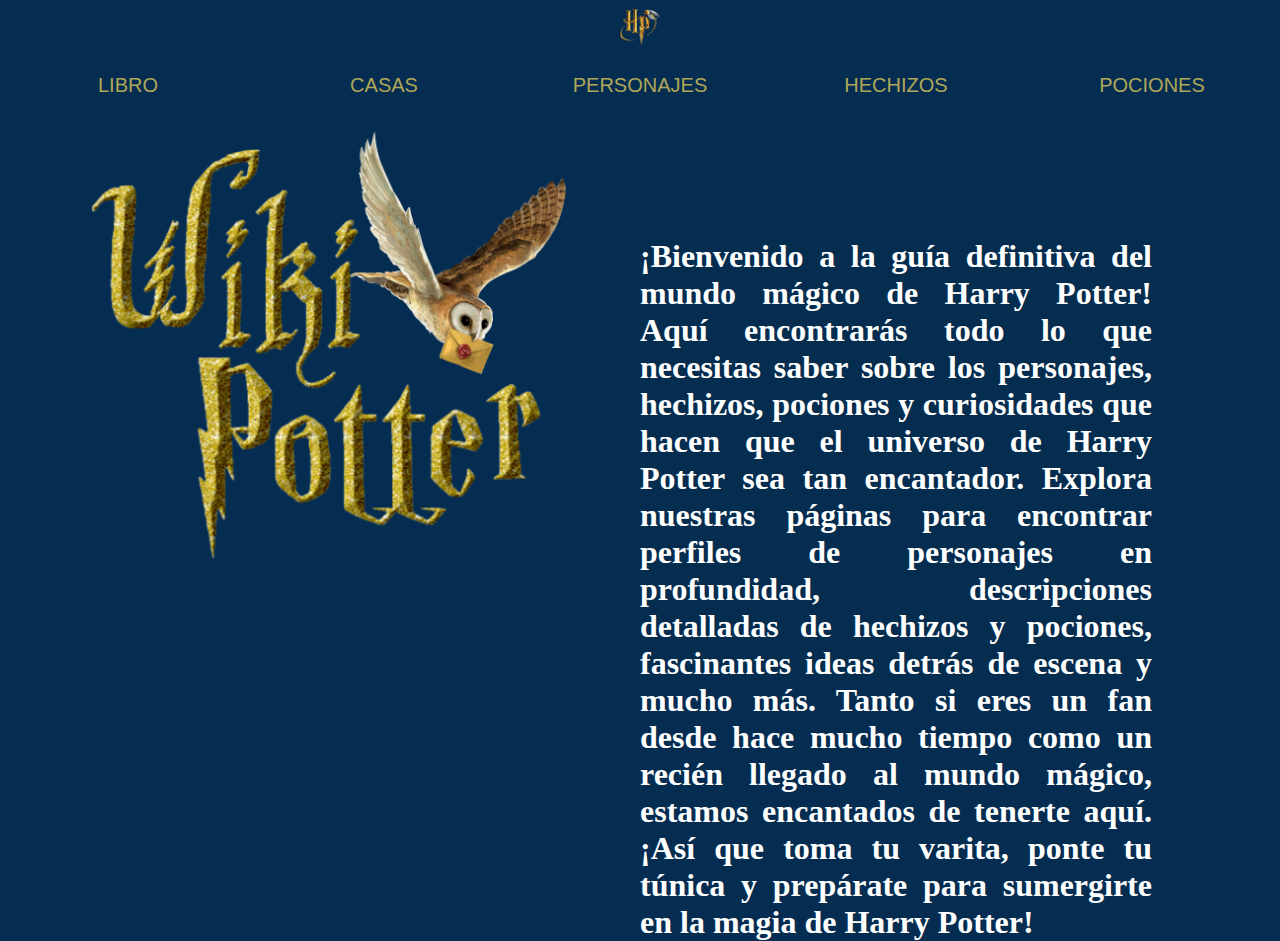
==== src/index.html @ 4e54c725 "Codigo con fondo arreglado" ====
<!DOCTYPE html>
<html>
  <head>
    <meta charset="utf-8">
    <title>WikiPotter</title>
    <link rel="stylesheet" href="style.css" />
    <link href="https://fonts.cdnfonts.com/css/harry-potter" rel="stylesheet">
  </head>  
  <body>          
    <div id="barraDeBotones" class="contenedorBoton">
      <button class="botonInicioHP" id="botonInicioHP">
        <img src="img/Boton de inicio/HP snitch.png" alt="">
      </button>
      <br>
      <div class="flexbox">
        <button class= "botonInicioLibros" id="botonInicioLibros">LIBRO</button>
        <button class= "botonInicioCasas" id="botonInicioCasas"> CASAS </button>
        <button class= "botonInicioPersonajes" id="botonInicioPersonajes"> PERSONAJES </button>
        <button class= "botonInicioHechizos" id="botonInicioHechizos"> HECHIZOS </button>
        <button class= "botonInicioPociones" id="botonInicioPociones"> POCIONES </button>
      </div>
    </div>
    <!-- <div id="root"></div> -->
    <div  id="paginaBienvenida" class = "fondoInicial">
      <img src="img/Pagina de inicio/FotoLogo.png" alt="">
      <h1 id="Bienvenida" class="Bienvenida">¡Bienvenido a la guía definitiva del mundo mágico de Harry Potter! Aquí encontrarás todo lo que necesitas saber sobre los personajes, hechizos, pociones y curiosidades que hacen que el universo de Harry Potter sea tan encantador. Explora nuestras páginas para encontrar perfiles de personajes en profundidad, descripciones detalladas de hechizos y pociones, fascinantes ideas detrás de escena y mucho más. Tanto si eres un fan desde hace mucho tiempo como un recién llegado al mundo mágico, estamos encantados de tenerte aquí. ¡Así que toma tu varita, ponte tu túnica y prepárate para sumergirte en la magia de Harry Potter!</h1>
    </div>
    
    <!-- <div  id="fondoSecundario" class = "fondoSecundario" >
    
    </div> -->
    <script src="main.js" type="module"></script>
  </body>
</html>
---- src/style.css ----
/*--------- color del fondo  ---------*/
body{
    background: #052D51;  
    background-image: url('img/Fondo/Fondo2000x6000.png');
}

/*--------- contenedor del boton  ---------*/
.contenedorBoton{
    background: #052D51; 
    height: 120px;
    text-align: center;
    border: none;
    position: fixed;
    top: 0;
    width: 100%;
    left: 0;
    /* z-index: 9999;  */
}
/* .contenedorBoton {
    position: fixed;
    bottom: 0;
    right: 0;
    margin: 20px; /* Añade un margen de 20 píxeles para separar el contenido del borde de la ventana 
  } 
*/
/*--------- boton de inicio  ---------*/
.contenedorBoton .botonInicioHP{
    width: 50px;
    height: 50px;
    font-size: 20px;
    line-height: 20px;
    background-color: #052D51;
    position: relative;
    border-radius: 100%;
    padding: 5px;
    border: none;
    cursor: pointer;
}

/*--------- Color del sensor del boton  ---------*/
.contenedorBoton .botonInicioHP:hover {
    background: rgb(255, 255, 255);
}

/*--------- Imagen del boton de inicio  ---------*/
.contenedorBoton .botonInicioHP img{
    width: 100%;
    max-width: 100px;
    margin-bottom: 20px;
    position: relative;
    top: 4px;
}

/*--------- Botones de cabecera  ---------*/
.contenedorBoton .botonInicioLibros,
.contenedorBoton .botonInicioCasas,
.contenedorBoton .botonInicioPersonajes,
.contenedorBoton .botonInicioHechizos,
.contenedorBoton .botonInicioPociones{
    font-family: 'Harry Potter', sans-serif;
    border: none;
    font-size: 20px;
    height: 50px;
    width: 50%;
    padding: 5px;
    line-height: 10px;
    color: rgb(175, 167, 88);
    background-color: #052D51;
    border-radius: 15px;
    position: relative;
    top: -20px; 
    cursor: pointer; 
    margin: 15px; 
}


/*--------- fondo de los botones  ---------*/
.contenedorBoton .botonInicioLibros:hover,
.contenedorBoton .botonInicioCasas:hover,
.contenedorBoton .botonInicioPersonajes:hover,
.contenedorBoton .botonInicioHechizos:hover,
.contenedorBoton .botonInicioPociones:hover{
    background: rgb(255, 255, 255);
}



/*--------- flexbox del cotenedor de los botones  ---------*/
.contenedorBoton .flexbox{
    display: flex;
    justify-content:center;
    /* margin-top: 20px; */
}

/*--------- Fondo de la pag de bienvenida ---------*/
.fondoInicial{
    /* margin: 105px; */

    background-repeat: no-repeat;
    background-size: cover;
    display: flex;
}

/*--------- Texto de la pag de bienvenida ---------*/
.fondoInicial h1 { 
    background-color: rgba(5, 46, 81, 0.67);
    color: white;
    margin-top: 230px;
    margin-right: 120px;
    height: 440px;
    font-size: 2em;
    text-align: justify;

}

/*--------- Ancho del texto de la pag de bienvenida ---------*/
.bienvenida{
    width: 50%;
}

/*--------- Margen y ancho del la pag bienvenida (Logo) ---------*/
.fondoInicial img{
    margin-top: 60px;
    width: 50%;
}

.fondoSecundario img{
    background-repeat: repeat-x;
}
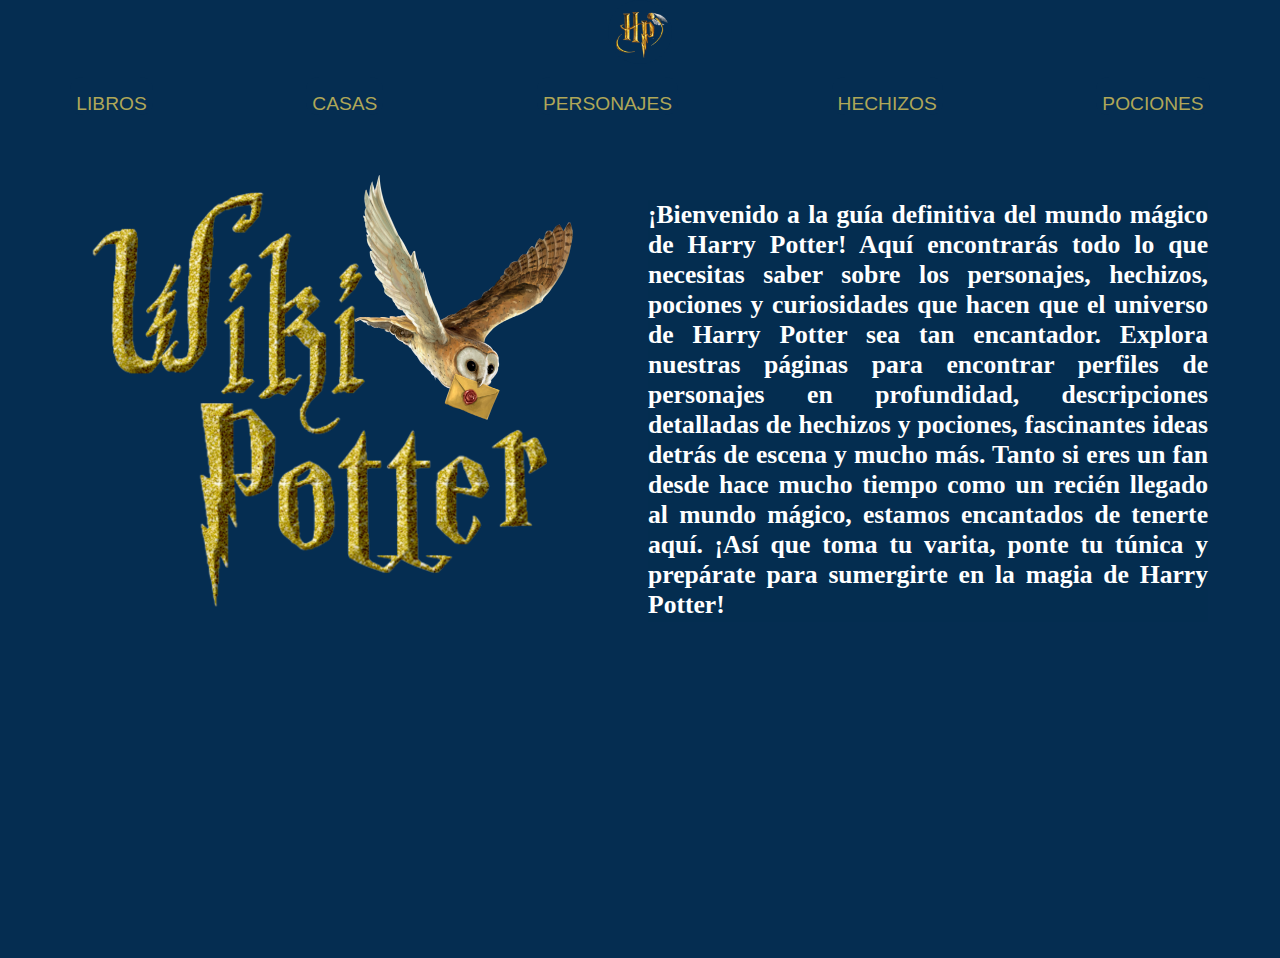
==== commit 9f1f4a67: "tooltip primer uso" ====
--- a/src/index.html
+++ b/src/index.html
@@ -1,34 +1,87 @@
 <!DOCTYPE html>
 <html>
-  <head>
-    <meta charset="utf-8">
-    <title>WikiPotter</title>
-    <link rel="stylesheet" href="style.css" />
-    <link href="https://fonts.cdnfonts.com/css/harry-potter" rel="stylesheet">
-  </head>  
-  <body>          
-    <div id="barraDeBotones" class="contenedorBoton">
-      <button class="botonInicioHP" id="botonInicioHP">
-        <img src="img/Boton de inicio/HP snitch.png" alt="">
-      </button>
-      <br>
-      <div class="flexbox">
-        <button class= "botonInicioLibros" id="botonInicioLibros">LIBRO</button>
-        <button class= "botonInicioCasas" id="botonInicioCasas"> CASAS </button>
-        <button class= "botonInicioPersonajes" id="botonInicioPersonajes"> PERSONAJES </button>
-        <button class= "botonInicioHechizos" id="botonInicioHechizos"> HECHIZOS </button>
-        <button class= "botonInicioPociones" id="botonInicioPociones"> POCIONES </button>
+
+<head>
+  <meta charset="utf-8">
+  <title>WikiPotter</title>
+  <link rel="stylesheet" href="style.css" />
+  <link href="https://fonts.cdnfonts.com/css/harry-potter" rel="stylesheet">
+</head>
+
+<body>
+  <div id="barraDeBotones" class="contenedorBoton">
+    <button class="botonInicioHP" id="botonInicioHP">
+      <img src="img/Boton de inicio/HP snitch.png" alt="">
+    </button>
+    <br>
+    <div class="flexbox">
+      <button class="botonInicioLibros" id="botonInicioLibros">LIBROS</button>
+      <button class="botonInicioCasas" id="botonInicioCasas"> CASAS </button>
+      <button class="botonInicioPersonajes" id="botonInicioPersonajes"> PERSONAJES </button>
+      <button class="botonInicioHechizos" id="botonInicioHechizos"> HECHIZOS </button>
+      <button class="botonInicioPociones" id="botonInicioPociones"> POCIONES </button>
+    </div>
+  </div>
+  <!-- <div id="root"></div> -->
+  <div id="paginaBienvenida" class="fondoInicial">
+    <img src="img/Pagina de inicio/FotoLogo.png" alt="">
+    <h1 id="Bienvenida" class="Bienvenida">¡Bienvenido a la guía definitiva del mundo mágico de Harry Potter! Aquí
+      encontrarás todo lo que necesitas saber sobre los personajes, hechizos, pociones y curiosidades que hacen que el
+      universo de Harry Potter sea tan encantador. Explora nuestras páginas para encontrar perfiles de personajes en
+      profundidad, descripciones detalladas de hechizos y pociones, fascinantes ideas detrás de escena y mucho más.
+      Tanto si eres un fan desde hace mucho tiempo como un recién llegado al mundo mágico, estamos encantados de tenerte
+      aquí. ¡Así que toma tu varita, ponte tu túnica y prepárate para sumergirte en la magia de Harry Potter!</h1>
+  </div>
+  <!--Div de la pag de libro-->
+  <div id="paginaLibros" class="paginaLibros">
+    <div class="portada">
+      <!-- Primer libro imagen -->
+      <div id="primerLibroPortada" class="primerLibroPortada">
+      </div>
+      <!-- Segundo libro imagen -->
+      <div id="segundoLibroPortada" class="segundoLibroPortada">
+      </div>
+      <!-- Tercero libro imagen -->
+      <div id="tercerLibroPortada" class="tercerLibroPortada">
+      </div>
+      <!-- Cuarto libro imagen -->
+      <div id="cuartoLibroPortada" class="cuartoLibroPortada">
+      </div>
+      <!-- Quinto libro imagen -->
+      <div id="quintoLibroPortada" class="quintoLibroPortada">
+      </div>
+      <!-- Sexto libro imagen -->
+      <div id="sextoLibroPortada" class="sextoLibroPortada">
+      </div>
+      <!-- Septimo libro imagen -->
+      <div id="septimoLibroPortada" class="septimoLibroPortada">
       </div>
     </div>
-    <!-- <div id="root"></div> -->
-    <div  id="paginaBienvenida" class = "fondoInicial">
-      <img src="img/Pagina de inicio/FotoLogo.png" alt="">
-      <h1 id="Bienvenida" class="Bienvenida">¡Bienvenido a la guía definitiva del mundo mágico de Harry Potter! Aquí encontrarás todo lo que necesitas saber sobre los personajes, hechizos, pociones y curiosidades que hacen que el universo de Harry Potter sea tan encantador. Explora nuestras páginas para encontrar perfiles de personajes en profundidad, descripciones detalladas de hechizos y pociones, fascinantes ideas detrás de escena y mucho más. Tanto si eres un fan desde hace mucho tiempo como un recién llegado al mundo mágico, estamos encantados de tenerte aquí. ¡Así que toma tu varita, ponte tu túnica y prepárate para sumergirte en la magia de Harry Potter!</h1>
+    <div class="librosinformacion">
+      <!-- Primer libro información -->
+      <div id="primerLibroTooltip" class="primerLibroInformacion">
+      </div>
+      <!-- Segundo libro información -->
+      <div id="segundoLibroTooltip" class="segundoLibroInformacion">
+      </div>
+      <!-- Tercero libro información -->
+      <div id="tercerLibroTooltip" class="tercerLibroInformacion">
+      </div>
+      <!-- Cuarto libro información -->
+      <div id="cuartoLibroTooltip" class="cuartoLibroInformacion">
+      </div>
+      <!-- Quinto libro información -->
+      <div id="quintoLibroTooltip" class="quintoLibroInformacion">
+      </div>
+      <!-- Sexto libro información -->
+      <div id="sextoLibroTooltip" class="sextoLibroInformacion">
+      </div>
+      <!-- Septimo libro información -->
+      <div id="septimoLibroTooltip" class="septimoLibroInformacion">
+      </div>
     </div>
-    
-    <!-- <div  id="fondoSecundario" class = "fondoSecundario" >
-    
-    </div> -->
-    <script src="main.js" type="module"></script>
-  </body>
-</html>
+  </div>
+  <script src="main.js" type="module"></script>
+</body>
+
+</html>--- a/src/style.css
+++ b/src/style.css
@@ -1,38 +1,40 @@
 /*--------- color del fondo  ---------*/
-body{
-    background: #052D51;  
+body {
+    background: #052D51;
     background-image: url('img/Fondo/Fondo2000x6000.png');
+    background-size: cover;
 }
 
 /*--------- contenedor del boton  ---------*/
-.contenedorBoton{
-    background: #052D51; 
-    height: 120px;
+.contenedorBoton {
+    background: #052D51;
+    height: 10vw;
     text-align: center;
     border: none;
     position: fixed;
     top: 0;
-    width: 100%;
+    width: 100vw;
     left: 0;
-    /* z-index: 9999;  */
+    z-index: 10;
 }
+
 /* .contenedorBoton {
     position: fixed;
     bottom: 0;
     right: 0;
-    margin: 20px; /* Añade un margen de 20 píxeles para separar el contenido del borde de la ventana 
-  } 
+    margin: 20px; /* Añade un margen de 20 píxeles para separar el contenido del borde de la ventana
+  }
 */
 /*--------- boton de inicio  ---------*/
-.contenedorBoton .botonInicioHP{
-    width: 50px;
-    height: 50px;
-    font-size: 20px;
-    line-height: 20px;
+.contenedorBoton .botonInicioHP {
+    width: 5vw;
+    height: 5vw;
+    font-size: 2.5vw;
+    line-height: 2.5vw;
     background-color: #052D51;
     position: relative;
-    border-radius: 100%;
-    padding: 5px;
+    border-radius: 12.5vw;
+    padding: 0.65vw;
     border: none;
     cursor: pointer;
 }
@@ -43,12 +45,12 @@
 }
 
 /*--------- Imagen del boton de inicio  ---------*/
-.contenedorBoton .botonInicioHP img{
-    width: 100%;
-    max-width: 100px;
-    margin-bottom: 20px;
+.contenedorBoton .botonInicioHP img {
+    width: 4vw;
+    max-width: 4vw;
+    margin-bottom: 1.5vw;
     position: relative;
-    top: 4px;
+    top: 0.3vw;
 }
 
 /*--------- Botones de cabecera  ---------*/
@@ -56,21 +58,22 @@
 .contenedorBoton .botonInicioCasas,
 .contenedorBoton .botonInicioPersonajes,
 .contenedorBoton .botonInicioHechizos,
-.contenedorBoton .botonInicioPociones{
+.contenedorBoton .botonInicioPociones {
     font-family: 'Harry Potter', sans-serif;
     border: none;
-    font-size: 20px;
-    height: 50px;
-    width: 50%;
-    padding: 5px;
-    line-height: 10px;
+    font-size: 1.5vw;
+    height: 3vw;
+    width: 13vw;
+    /* padding: 0vw; */
+    line-height: 4vw;
     color: rgb(175, 167, 88);
     background-color: #052D51;
-    border-radius: 15px;
-    position: relative;
-    top: -20px; 
-    cursor: pointer; 
-    margin: 15px; 
+    border-radius: 1vw;
+    /* position: relative; */
+    top: -2vw;
+    cursor: pointer;
+    /*primero: superior, segundo: derecha, tercero: inferior, cuarto: izquierdo*/
+    margin: 0vw 6vw 0vw 6vw;
 }
 
 
@@ -79,21 +82,21 @@
 .contenedorBoton .botonInicioCasas:hover,
 .contenedorBoton .botonInicioPersonajes:hover,
 .contenedorBoton .botonInicioHechizos:hover,
-.contenedorBoton .botonInicioPociones:hover{
+.contenedorBoton .botonInicioPociones:hover {
     background: rgb(255, 255, 255);
 }
 
 
 
 /*--------- flexbox del cotenedor de los botones  ---------*/
-.contenedorBoton .flexbox{
+.contenedorBoton .flexbox {
     display: flex;
-    justify-content:center;
+    justify-content: center;
     /* margin-top: 20px; */
 }
 
 /*--------- Fondo de la pag de bienvenida ---------*/
-.fondoInicial{
+.fondoInicial {
     /* margin: 105px; */
 
     background-repeat: no-repeat;
@@ -102,28 +105,77 @@
 }
 
 /*--------- Texto de la pag de bienvenida ---------*/
-.fondoInicial h1 { 
+.fondoInicial h1 {
     background-color: rgba(5, 46, 81, 0.67);
     color: white;
-    margin-top: 230px;
-    margin-right: 120px;
-    height: 440px;
-    font-size: 2em;
+    margin-top: 15vw;
+    margin-right: 5vw;
+    height: 33vw;
+    font-size: 2vw;
     text-align: justify;
 
 }
 
-/*--------- Ancho del texto de la pag de bienvenida ---------*/
-.bienvenida{
-    width: 50%;
+/* --------- Ancho del texto de la pag de bienvenida ---------
+.bienvenida {
+    width: 500vw;
+} */
+/*--------- Margen y ancho del la pag bienvenida (Logo) ---------*/
+.fondoInicial img {
+    margin-top: 8vw;
+    width: 50vw;
 }
 
-/*--------- Margen y ancho del la pag bienvenida (Logo) ---------*/
-.fondoInicial img{
-    margin-top: 60px;
-    width: 50%;
-}
+/* .fondoSecundario img {
+    background-repeat: repeat-x;
+} */
 
-.fondoSecundario img{
-    background-repeat: repeat-x;
-}+
+.paginaLibros {
+    position: relative;
+    width: 200px;
+    height: 200px;
+  }
+  
+  .primerLibroPortada,
+  .primerLibroInformacion {
+    position: absolute;
+    top: 0;
+    left: 0;
+    width: 100%;
+    height: 100%;
+    transition: transform 1s ease-in-out;
+  }
+  
+  .primerLibroPortada,
+  .tooltip  {
+    background-image: url('img/Libros/piedraFilosofal.jpg');
+    background-size: cover;
+    transform-origin: center center;
+  }
+  
+  .primerLibroInformacion {
+    background-image: url('img/Libros/calizDeFuego.jpg');
+    background-size: cover;
+    transform-origin: center center;
+    transform: rotateY(-180deg);
+    backface-visibility: hidden;
+  }
+
+  .tooltip {
+    background-color: black;
+    color: white;
+    font-size: 12px;
+    padding: 5px;
+    border-radius: 5px;
+    display: none;
+    z-index: 1;
+  }
+  .paginaLibros:hover .primerLibroPortada {
+    transform: rotateY(180deg);
+  }
+  
+  .paginaLibros:hover .tooltip .primerLibroInformacion {
+    display: block;
+    transform: rotateY(0deg);
+  }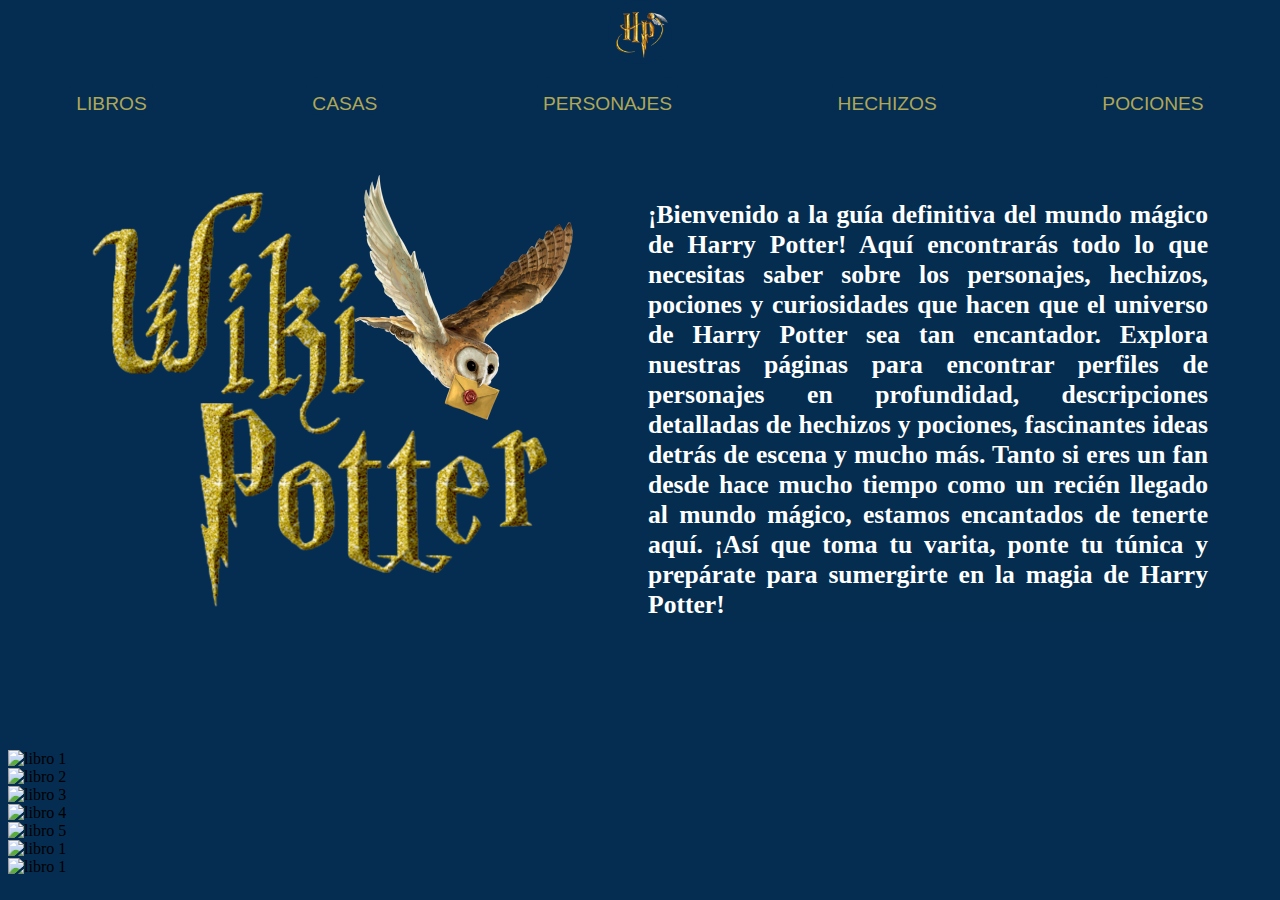
==== commit 1297a165: "JS interaccion libros, info bien pero desaparecen los libros" ====
--- a/src/index.html
+++ b/src/index.html
@@ -33,54 +33,38 @@
       aquí. ¡Así que toma tu varita, ponte tu túnica y prepárate para sumergirte en la magia de Harry Potter!</h1>
   </div>
   <!--Div de la pag de libro-->
-  <div id="paginaLibros" class="paginaLibros">
-    <div class="portada">
-      <!-- Primer libro imagen -->
-      <div id="primerLibroPortada" class="primerLibroPortada">
-      </div>
-      <!-- Segundo libro imagen -->
-      <div id="segundoLibroPortada" class="segundoLibroPortada">
-      </div>
-      <!-- Tercero libro imagen -->
-      <div id="tercerLibroPortada" class="tercerLibroPortada">
-      </div>
-      <!-- Cuarto libro imagen -->
-      <div id="cuartoLibroPortada" class="cuartoLibroPortada">
-      </div>
-      <!-- Quinto libro imagen -->
-      <div id="quintoLibroPortada" class="quintoLibroPortada">
-      </div>
-      <!-- Sexto libro imagen -->
-      <div id="sextoLibroPortada" class="sextoLibroPortada">
-      </div>
-      <!-- Septimo libro imagen -->
-      <div id="septimoLibroPortada" class="septimoLibroPortada">
-      </div>
+  <div id="libros" class="libros">
+    <!-- Primer libro imagen -->
+    <div id="primerLibroPortada" class="LibroPortada" value=0>
+      <img src="img/Libros/piedraFilosofal.jpg" alt="libro 1">
     </div>
-    <div class="librosinformacion">
-      <!-- Primer libro información -->
-      <div id="primerLibroTooltip" class="primerLibroInformacion">
-      </div>
-      <!-- Segundo libro información -->
-      <div id="segundoLibroTooltip" class="segundoLibroInformacion">
-      </div>
-      <!-- Tercero libro información -->
-      <div id="tercerLibroTooltip" class="tercerLibroInformacion">
-      </div>
-      <!-- Cuarto libro información -->
-      <div id="cuartoLibroTooltip" class="cuartoLibroInformacion">
-      </div>
-      <!-- Quinto libro información -->
-      <div id="quintoLibroTooltip" class="quintoLibroInformacion">
-      </div>
-      <!-- Sexto libro información -->
-      <div id="sextoLibroTooltip" class="sextoLibroInformacion">
-      </div>
-      <!-- Septimo libro información -->
-      <div id="septimoLibroTooltip" class="septimoLibroInformacion">
-      </div>
+    <!-- Segundo libro imagen -->
+    <div id="segundoLibroPortada" class="LibroPortada" value=1>
+      <img src="img/Libros/camara-secret.jpg" alt="libro 2">
+    </div>
+    <!-- Tercero libro imagen -->
+    <div id="tercerLibroPortada" class="LibroPortada" value=2>
+      <img src="img/Libros/el-prisionero-de-Azkaban.jpg" alt="libro 3">
+    </div>
+    <!-- Cuarto libro imagen -->
+    <div id="cuartoLibroPortada" class="LibroPortada" value=3>
+      <img src="img/Libros/calizDeFuego.jpg" alt="libro 4">
+    </div>
+    <!-- Quinto libro imagen -->
+    <div id="quintoLibroPortada" class="LibroPortada" value=4>
+      <img src="img/Libros/laOrdendelFénix.jpg" alt="libro 5">
+    </div>
+    <!-- Sexto libro imagen -->
+    <div id="sextoLibroPortada" class="LibroPortada" value=5>
+      <img src="img/Libros/elmisteriodelpríncipe.jpg" alt="libro 1">
+    </div>
+    <!-- Septimo libro imagen -->
+    <div id="septimoLibroPortada" class="LibroPortada" value=5>
+      <img src="img/Libros/las-Reliquias-de-la-Muerte.jpg" alt="libro 1">
     </div>
   </div>
+  </div>
+
   <script src="main.js" type="module"></script>
 </body>
 
--- a/src/style.css
+++ b/src/style.css
@@ -133,8 +133,8 @@
 
 .paginaLibros {
     position: relative;
-    width: 200px;
-    height: 200px;
+    width: 50vw;
+    height: 50vw;
   }
   
   .primerLibroPortada,
@@ -142,9 +142,9 @@
     position: absolute;
     top: 0;
     left: 0;
-    width: 100%;
-    height: 100%;
-    transition: transform 1s ease-in-out;
+    width: 25vw;
+    height: 25vw;
+    transition: transform 3s ease-in-out;
   }
   
   .primerLibroPortada,
@@ -154,13 +154,25 @@
     transform-origin: center center;
   }
   
-  .primerLibroInformacion {
+  /* .primerLibroInformacion {
     background-image: url('img/Libros/calizDeFuego.jpg');
     background-size: cover;
     transform-origin: center center;
     transform: rotateY(-180deg);
     backface-visibility: hidden;
+  } */
+
+  .tooltip {
+    background-color: black;
+    color: white;
+    font-size: 6vw;
+    padding: 2vw;
+    border-radius: 2vw;
+    display: none;
+    z-index: 6;
   }
+<<<<<<< HEAD
+=======
 
   .tooltip {
     background-color: black;
@@ -171,8 +183,9 @@
     display: none;
     z-index: 1;
   }
+>>>>>>> 9f1f4a670e240979684233e14e8cb52be07eea3d
   .paginaLibros:hover .primerLibroPortada {
-    transform: rotateY(180deg);
+    transform: rotateY(90deg);
   }
   
   .paginaLibros:hover .tooltip .primerLibroInformacion {
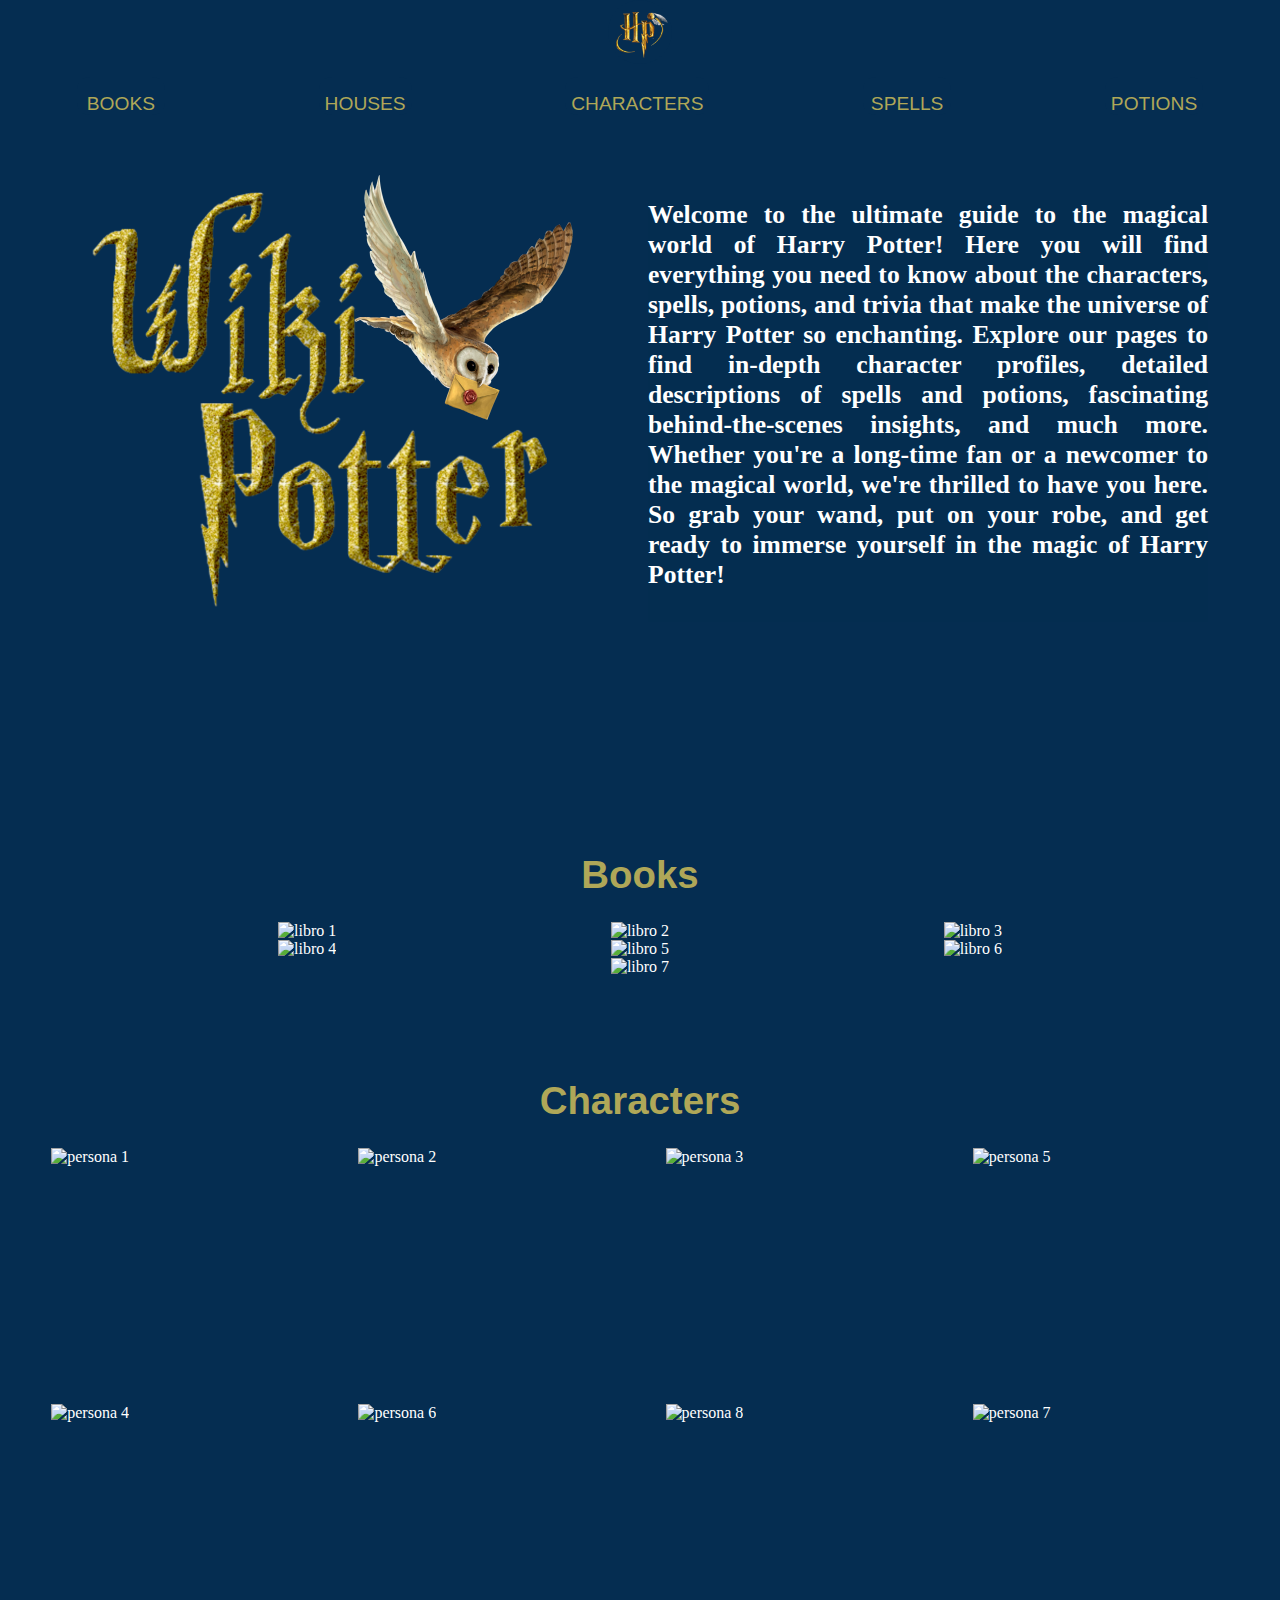
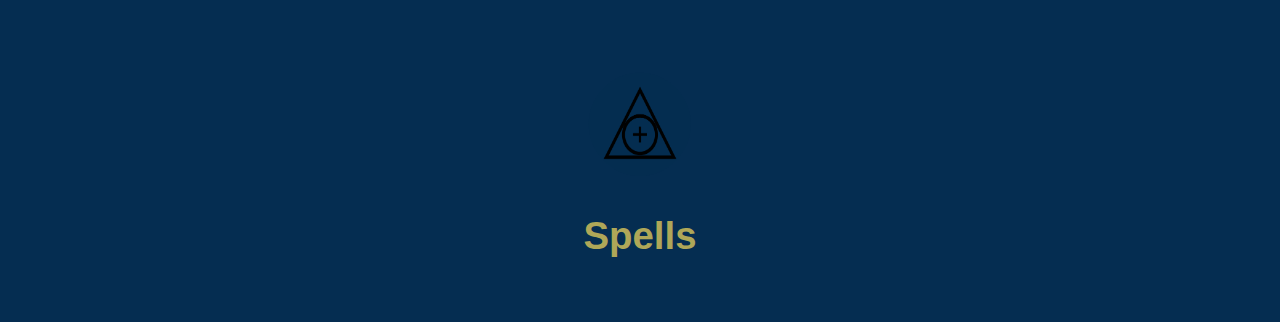
==== commit 9e7a9c5c: "Libros, Personajes, listos, info tarjeta sin arreglar posicion" ====
--- a/src/index.html
+++ b/src/index.html
@@ -15,55 +15,93 @@
     </button>
     <br>
     <div class="flexbox">
-      <button class="botonInicioLibros" id="botonInicioLibros">LIBROS</button>
-      <button class="botonInicioCasas" id="botonInicioCasas"> CASAS </button>
-      <button class="botonInicioPersonajes" id="botonInicioPersonajes"> PERSONAJES </button>
-      <button class="botonInicioHechizos" id="botonInicioHechizos"> HECHIZOS </button>
-      <button class="botonInicioPociones" id="botonInicioPociones"> POCIONES </button>
+      <button class="botonInicioLibros" id="botonInicioLibros"> BOOKS </button>
+      <button class="botonInicioCasas" id="botonInicioCasas"> HOUSES </button>
+      <button class="botonInicioPersonajes" id="botonInicioPersonajes"> CHARACTERS </button>
+      <button class="botonInicioHechizos" id="botonInicioHechizos"> SPELLS </button>
+      <button class="botonInicioPociones" id="botonInicioPociones"> POTIONS </button>
     </div>
   </div>
   <!-- <div id="root"></div> -->
   <div id="paginaBienvenida" class="fondoInicial">
     <img src="img/Pagina de inicio/FotoLogo.png" alt="">
-    <h1 id="Bienvenida" class="Bienvenida">¡Bienvenido a la guía definitiva del mundo mágico de Harry Potter! Aquí
-      encontrarás todo lo que necesitas saber sobre los personajes, hechizos, pociones y curiosidades que hacen que el
-      universo de Harry Potter sea tan encantador. Explora nuestras páginas para encontrar perfiles de personajes en
-      profundidad, descripciones detalladas de hechizos y pociones, fascinantes ideas detrás de escena y mucho más.
-      Tanto si eres un fan desde hace mucho tiempo como un recién llegado al mundo mágico, estamos encantados de tenerte
-      aquí. ¡Así que toma tu varita, ponte tu túnica y prepárate para sumergirte en la magia de Harry Potter!</h1>
+    <h1 id="Bienvenida" class="Bienvenida">Welcome to the ultimate guide to the magical world of Harry Potter! Here you will find everything you need to know about the characters, spells, potions, and trivia that make the universe of Harry Potter so enchanting. Explore our pages to find in-depth character profiles, detailed descriptions of spells and potions, fascinating behind-the-scenes insights, and much more. Whether you're a long-time fan or a newcomer to the magical world, we're thrilled to have you here. So grab your wand, put on your robe, and get ready to immerse yourself in the magic of Harry Potter!</h1>
   </div>
+  <h1 id = "tituloBooks" class = "tituloBooks">Books</h1>
   <!--Div de la pag de libro-->
   <div id="libros" class="libros">
     <!-- Primer libro imagen -->
-    <div id="primerLibroPortada" class="LibroPortada" value=0>
-      <img src="img/Libros/piedraFilosofal.jpg" alt="libro 1">
+    <div id="primerLibroPortada" class="libroPortada"  value=0>
+      <img src="img/Libros/piedraFilosofal.jpg" alt="libro 1" >
     </div>
     <!-- Segundo libro imagen -->
-    <div id="segundoLibroPortada" class="LibroPortada" value=1>
+    <div id="segundoLibroPortada" class="libroPortada" value=1>
       <img src="img/Libros/camara-secret.jpg" alt="libro 2">
     </div>
     <!-- Tercero libro imagen -->
-    <div id="tercerLibroPortada" class="LibroPortada" value=2>
+    <div id="tercerLibroPortada" class="libroPortada" value=2>
       <img src="img/Libros/el-prisionero-de-Azkaban.jpg" alt="libro 3">
     </div>
     <!-- Cuarto libro imagen -->
-    <div id="cuartoLibroPortada" class="LibroPortada" value=3>
+    <div id="cuartoLibroPortada" class="libroPortada" value=3>
       <img src="img/Libros/calizDeFuego.jpg" alt="libro 4">
     </div>
     <!-- Quinto libro imagen -->
-    <div id="quintoLibroPortada" class="LibroPortada" value=4>
+    <div id="quintoLibroPortada" class="libroPortada" value=4>
       <img src="img/Libros/laOrdendelFénix.jpg" alt="libro 5">
     </div>
     <!-- Sexto libro imagen -->
-    <div id="sextoLibroPortada" class="LibroPortada" value=5>
-      <img src="img/Libros/elmisteriodelpríncipe.jpg" alt="libro 1">
+    <div id="sextoLibroPortada" class="libroPortada" value=5>
+      <img src="img/Libros/elmisteriodelpríncipe.jpg" alt="libro 6">
     </div>
     <!-- Septimo libro imagen -->
-    <div id="septimoLibroPortada" class="LibroPortada" value=5>
-      <img src="img/Libros/las-Reliquias-de-la-Muerte.jpg" alt="libro 1">
+    <div id="septimoLibroPortada" class="libroPortada" value=6>
+      <img src="img/Libros/las-Reliquias-de-la-Muerte.jpg" alt="libro 7">
     </div>
   </div>
+  <h1 id = "tituloCharacters" class = "tituloCharacters">Characters</h1>
+  <!--Div de la pag de personajes-->
+  <div id="personajes" class="personajes">
+    <!-- imgen de harry potter -->
+    <div id="Harry Potter" class="personaje" value=1>
+      <img src="img/Personajes/harrypotter.png" alt="persona 1">
+    </div>
+    <!-- imgen de hermione granger -->
+    <div id="Hermione Granger" class="personaje" value=2>
+      <img src="img/Personajes/Hermione.png" alt="persona 2">
+    </div>
+    <!-- imgen de ron Weasley -->
+    <div id="Ronald Weasley" class="personaje" value=3>
+      <img src="img/Personajes/Ron.png" alt="persona 3">
+    </div>
+    <!-- imgen de draco malfoy -->
+    <div id="Draco Malfoy" class="personaje" value=5>
+      <img src="img/Personajes/DracoMalfoy.png" alt="persona 5">
+    </div>
+    <!-- imgen de albus -->
+    <div id="Albus Dumbledore" class="personaje" value=4>
+      <img src="img/Personajes/AlbusDum.png" alt="persona 4">
+    </div>
+
+    <!-- imgen de snape -->
+    <div id="Severus Snape" class="personaje" value=6>
+      <img src="img/Personajes/Snape.png" alt="persona 6">
+    </div>
+    <!-- imgen de hagrid -->
+    <div id="Rubeus Hagrid" class="personaje" value=8>
+      <img src="img/Personajes/Hagrid.png" alt="persona 8">
+    </div>
+    <!-- imgen de voldemor -->
+    <div id="Tom Riddle (Voldemort)" class="personaje" value=7>
+      <img src="img/Personajes/Voldy.png" alt="persona 7">
+    </div>
   </div>
+<button id ="botonMasPersonajes" class="botonMasPersonajes">
+  <img src="img/Personajes/Botonmas.png" alt="Imagen del botón">
+  <span class="etiquetaMensaje">Click here to see more characters</span>
+</button>
+
+  <h1 id = "tituloSpells" class = "tituloSpells">Spells</h1>
 
   <script src="main.js" type="module"></script>
 </body>
--- a/src/style.css
+++ b/src/style.css
@@ -1,21 +1,21 @@
 /*--------- color del fondo  ---------*/
 body {
-    background: #052D51;
-    background-image: url('img/Fondo/Fondo2000x6000.png');
-    background-size: cover;
+  background: #052D51;
+  background-image: url('img/Fondo/Fondo2000x6000.png');
+  background-size: cover;
 }
 
 /*--------- contenedor del boton  ---------*/
 .contenedorBoton {
-    background: #052D51;
-    height: 10vw;
-    text-align: center;
-    border: none;
-    position: fixed;
-    top: 0;
-    width: 100vw;
-    left: 0;
-    z-index: 10;
+  background: #052D51;
+  height: 10vw;
+  text-align: center;
+  border: none;
+  position: fixed;
+  top: 0;
+  width: 100vw;
+  left: 0;
+  z-index: 10;
 }
 
 /* .contenedorBoton {
@@ -27,30 +27,72 @@
 */
 /*--------- boton de inicio  ---------*/
 .contenedorBoton .botonInicioHP {
-    width: 5vw;
-    height: 5vw;
-    font-size: 2.5vw;
-    line-height: 2.5vw;
-    background-color: #052D51;
-    position: relative;
-    border-radius: 12.5vw;
-    padding: 0.65vw;
-    border: none;
-    cursor: pointer;
+  width: 5vw;
+  height: 5vw;
+  font-size: 2.5vw;
+  line-height: 2.5vw;
+  background-color: #052D51;
+  position: relative;
+  border-radius: 12.5vw;
+  padding: 0.65vw;
+  border: none;
+  cursor: pointer;
+}
+
+.botonMasPersonajes {
+  width: 8vw;
+  height: 8vw;
+  background-color: #052e5169;
+  position: absolute;
+  /* top: 50%;*/
+  left: 50%;
+  transform: translate(-50%, -50%);
+  border: none;
+  cursor: pointer;
+  margin: 5vw 0vw;
+  border-radius: 12.5vw;
+  display: inline-block;
+}
+
+.botonMasPersonajes img {
+  width: 6vw;
+  height: 6vw;
+  justify-content: center;
+}
+
+.etiquetaMensaje {
+  position: absolute;
+  bottom: 100%;
+  left: 50%;
+  transform: translateX(-50%);
+  background-color: #052e51ce;
+  color: #ffffff9d;
+  padding: 0.5rem;
+  opacity: 0;
+  visibility: hidden;
+  transition: opacity 0.3s ease, visibility 1s ease;
+  font-size: 0.8vw;
+  width: 8vw;
+  height: 1vw;
+}
+
+.botonMasPersonajes:hover .etiquetaMensaje {
+  opacity: 1;
+  visibility: visible;
 }
 
 /*--------- Color del sensor del boton  ---------*/
 .contenedorBoton .botonInicioHP:hover {
-    background: rgb(255, 255, 255);
+  background: rgb(255, 255, 255);
 }
 
 /*--------- Imagen del boton de inicio  ---------*/
 .contenedorBoton .botonInicioHP img {
-    width: 4vw;
-    max-width: 4vw;
-    margin-bottom: 1.5vw;
-    position: relative;
-    top: 0.3vw;
+  width: 4vw;
+  max-width: 4vw;
+  margin-bottom: 1.5vw;
+  position: relative;
+  top: 0.3vw;
 }
 
 /*--------- Botones de cabecera  ---------*/
@@ -59,21 +101,21 @@
 .contenedorBoton .botonInicioPersonajes,
 .contenedorBoton .botonInicioHechizos,
 .contenedorBoton .botonInicioPociones {
-    font-family: 'Harry Potter', sans-serif;
-    border: none;
-    font-size: 1.5vw;
-    height: 3vw;
-    width: 13vw;
-    /* padding: 0vw; */
-    line-height: 4vw;
-    color: rgb(175, 167, 88);
-    background-color: #052D51;
-    border-radius: 1vw;
-    /* position: relative; */
-    top: -2vw;
-    cursor: pointer;
-    /*primero: superior, segundo: derecha, tercero: inferior, cuarto: izquierdo*/
-    margin: 0vw 6vw 0vw 6vw;
+  font-family: 'Harry Potter', sans-serif;
+  border: none;
+  font-size: 1.5vw;
+  height: 3vw;
+  width: 13vw;
+  /* padding: 0vw; */
+  line-height: 4vw;
+  color: rgb(175, 167, 88);
+  background-color: #052D51;
+  border-radius: 1vw;
+  /* position: relative; */
+  top: -2vw;
+  cursor: pointer;
+  /*primero: superior, segundo: derecha, tercero: inferior, cuarto: izquierdo*/
+  margin: 0vw 6vw 0vw 6vw;
 }
 
 
@@ -83,36 +125,36 @@
 .contenedorBoton .botonInicioPersonajes:hover,
 .contenedorBoton .botonInicioHechizos:hover,
 .contenedorBoton .botonInicioPociones:hover {
-    background: rgb(255, 255, 255);
+  background: rgb(255, 255, 255);
 }
 
 
 
 /*--------- flexbox del cotenedor de los botones  ---------*/
 .contenedorBoton .flexbox {
-    display: flex;
-    justify-content: center;
-    /* margin-top: 20px; */
+  display: flex;
+  justify-content: center;
+  /* margin-top: 20px; */
 }
 
 /*--------- Fondo de la pag de bienvenida ---------*/
 .fondoInicial {
-    /* margin: 105px; */
-
-    background-repeat: no-repeat;
-    background-size: cover;
-    display: flex;
+  /* margin: 105px; */
+
+  background-repeat: no-repeat;
+  background-size: cover;
+  display: flex;
 }
 
 /*--------- Texto de la pag de bienvenida ---------*/
 .fondoInicial h1 {
-    background-color: rgba(5, 46, 81, 0.67);
-    color: white;
-    margin-top: 15vw;
-    margin-right: 5vw;
-    height: 33vw;
-    font-size: 2vw;
-    text-align: justify;
+  background-color: rgba(5, 46, 81, 0.67);
+  color: white;
+  margin-top: 15vw;
+  margin-right: 5vw;
+  height: 33vw;
+  font-size: 2vw;
+  text-align: justify;
 
 }
 
@@ -122,73 +164,191 @@
 } */
 /*--------- Margen y ancho del la pag bienvenida (Logo) ---------*/
 .fondoInicial img {
-    margin-top: 8vw;
-    width: 50vw;
-}
-
-/* .fondoSecundario img {
-    background-repeat: repeat-x;
-} */
-
-
-.paginaLibros {
-    position: relative;
-    width: 50vw;
-    height: 50vw;
+  margin-top: 8vw;
+  width: 50vw;
+}
+
+.tituloBooks,
+.tituloCharacters {
+  font-family: 'Harry Potter', sans-serif;
+  color: rgb(175, 167, 88);
+  text-align: center;
+  font-size: 3vw;
+  border: none;
+  margin: 8vw 0vw 2vw 0vw;
+  /* line-height: 4vw; */
+}
+
+.tituloSpells {
+  margin: 12vw 0vw 5vw 0vw;
+  font-family: 'Harry Potter', sans-serif;
+  color: rgb(175, 167, 88);
+  text-align: center;
+  font-size: 3vw;
+  border: none;
+}
+
+/*--------- Pagina de los libros ---------*/
+.libros {
+  color: white;
+  display: flex;
+  flex-wrap: wrap !important;
+  /* Añadida propiedad flex-wrap: wrap para envolver en varias filas */
+  justify-content: center;
+  align-items: center;
+}
+
+/* Para los libros individuales */
+.libroPortada,
+.librosInfo {
+  flex: 0 0 22vw;
+  margin: 0 2vw;
+  text-align: center;
+}
+
+.info-libro {
+  position: absolute;
+  left: 0;
+  top: 100%;
+  transform: translateY(-100%);
+  font-family: Arial, sans-serif;
+  font-size: 0.8vw;
+  line-height: 1.2;
+  z-index: 1;
+  width: 13vw;
+  height: 20vw;
+  margin: 0 2vw;
+}
+
+.info-personaje {
+  position: absolute;
+  left: 0vw;
+  top: -0.8vw;
+  width: 100%;
+  height: 100%;
+  font-family: Arial, sans-serif;
+  font-size: 1vw;
+  line-height: 1.5vw;
+  text-align: center;
+  background-image: url(img/Personajes/TarjetaAtras.png);
+  background-repeat: no-repeat;
+  background-size: cover;
+  z-index: 1;
+}
+ .info-personaje p {
+  /* position: absolute; */
+  left: -100vw;
+  top: -100vw;
+  width: -500%;
+  height: -500%;
+ }
+
+
+#libros div {
+  position: relative;
+}
+
+#libros img {
+  width: 13vw;
+  height: 20vw;
+  margin: 0 2vw;
+  flex: 0 0 13vw;
+  /* Añadida propiedad flex: 0 0 13vw para ajustar el ancho */
+}
+
+#libros div:hover img {
+  transform: rotateY(90deg);
+  transition: transform 0s ease-in-out;
+}
+
+#libros div:hover::before {
+  content: "";
+  position: absolute;
+  top: 0;
+  left: 0;
+  width: 13vw;
+  height: 20vw;
+  margin: 0 2vw;
+  background-color: rgba(5, 46, 81, 0.67);
+}
+
+/*--------- Pagina de los personajes ---------*/
+.personajes {
+  color: white;
+  display: flex;
+  flex-wrap: wrap;
+  justify-content: center;
+  align-items: center;
+}
+
+/* Para los libros individuales */
+/* .personaje, .librosInfo {
+  flex: -1 0 22vw;
+  margin: 0vw;
+  text-align: center;
+} 
+.info-libro {
+  position: absolute;
+  left: 0;
+  top: 100%;
+  transform: translateY(-100%);
+  /* background:  rgba(5, 46, 81, 0.67); */
+/* padding: 1vw; 
+  font-family: Arial, sans-serif;
+  font-size: 0.8vw;
+  line-height: 1.2;
+  z-index: 1;
+  width: 13vw;
+  height: 20vw;
+  margin: 0 4vw; 
+   /* Para asegurarse de que el texto esté por encima de la imagen 
+}
+*/
+#personajes div {
+  position: relative;
+  width: 20vw;
+  height: 20vw;
+  margin: 0 2vw;
+}
+
+#personajes img {
+  width: 100%;
+  height: 100%;
+  object-fit: cover;
+  z-index: 0;
+  /* width: 20vw;
+  height: 20vw;
+  margin: 0 2vw; */
+}
+
+#personajes div:hover img {
+  transform: rotateY(90deg);
+  transition: transform 0s ease-in-out;
+}
+
+#personajes div:hover::before {
+  content: "";
+  position: absolute;
+  top: 0;
+  left: 0;
+  width: 20vw;
+  height: 20vw;
+  margin: 0 2vw;
+}
+
+@media (max-width: 470px) {
+  .libros {
+    display: block;
   }
-  
-  .primerLibroPortada,
-  .primerLibroInformacion {
-    position: absolute;
-    top: 0;
-    left: 0;
-    width: 25vw;
-    height: 25vw;
-    transition: transform 3s ease-in-out;
+
+  .libros div {
+    width: 80%;
+    height: 300px;
   }
-  
-  .primerLibroPortada,
-  .tooltip  {
-    background-image: url('img/Libros/piedraFilosofal.jpg');
-    background-size: cover;
-    transform-origin: center center;
+
+  #libros img {
+    width: 100%;
+    height: 80%;
+
   }
-  
-  /* .primerLibroInformacion {
-    background-image: url('img/Libros/calizDeFuego.jpg');
-    background-size: cover;
-    transform-origin: center center;
-    transform: rotateY(-180deg);
-    backface-visibility: hidden;
-  } */
-
-  .tooltip {
-    background-color: black;
-    color: white;
-    font-size: 6vw;
-    padding: 2vw;
-    border-radius: 2vw;
-    display: none;
-    z-index: 6;
-  }
-<<<<<<< HEAD
-=======
-
-  .tooltip {
-    background-color: black;
-    color: white;
-    font-size: 12px;
-    padding: 5px;
-    border-radius: 5px;
-    display: none;
-    z-index: 1;
-  }
->>>>>>> 9f1f4a670e240979684233e14e8cb52be07eea3d
-  .paginaLibros:hover .primerLibroPortada {
-    transform: rotateY(90deg);
-  }
-  
-  .paginaLibros:hover .tooltip .primerLibroInformacion {
-    display: block;
-    transform: rotateY(0deg);
-  }+}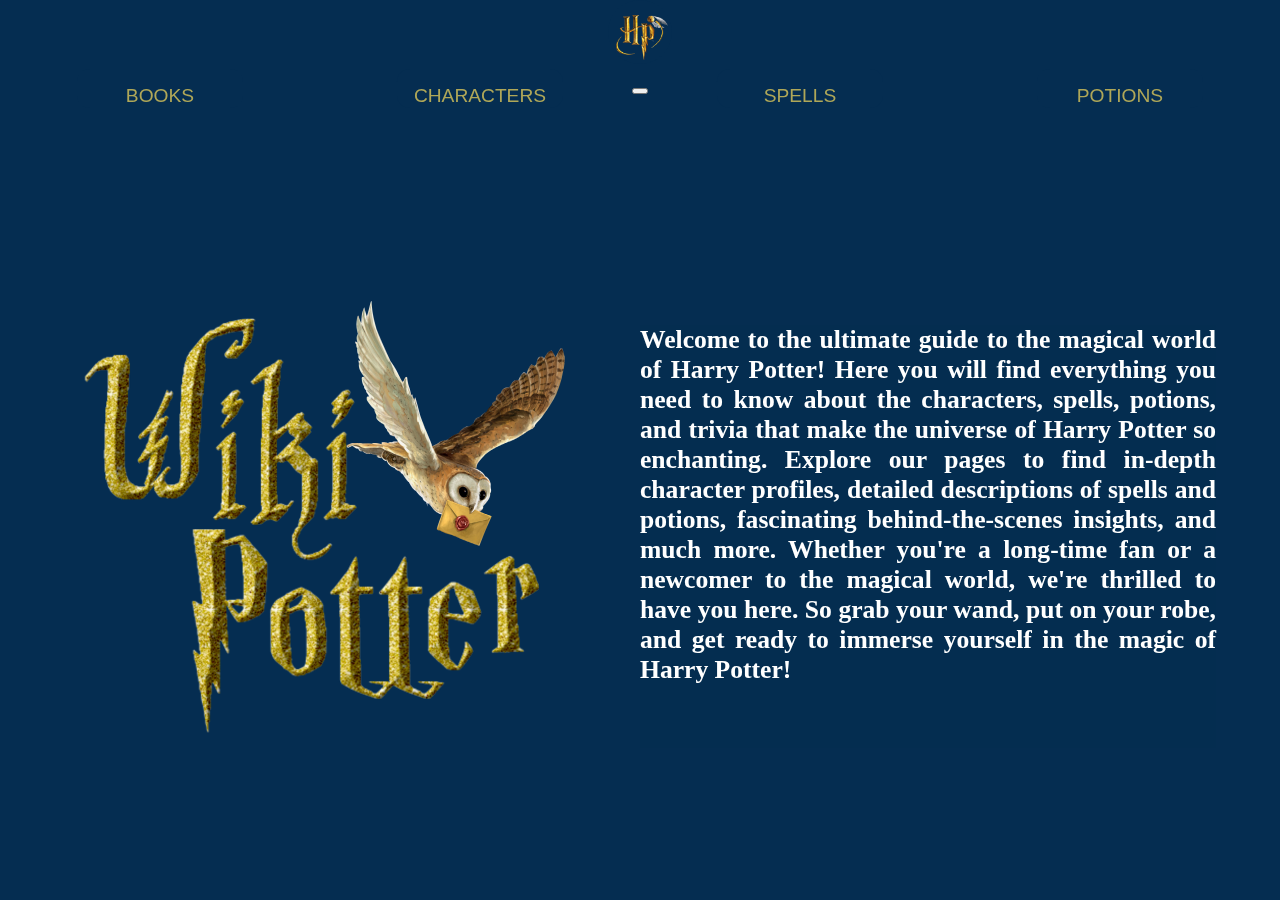
==== commit b6d57e94: "libros responsivos y data personaje" ====
--- a/src/index.html
+++ b/src/index.html
@@ -6,6 +6,8 @@
   <title>WikiPotter</title>
   <link rel="stylesheet" href="style.css" />
   <link href="https://fonts.cdnfonts.com/css/harry-potter" rel="stylesheet">
+  <meta name="viewport" content="width=device-width, initial-scale=1">
+  <meta name="viewport" content="width=device-width, initial-scale=1.0">
 </head>
 
 <body>
@@ -14,9 +16,14 @@
       <img src="img/Boton de inicio/HP snitch.png" alt="">
     </button>
     <br>
+    <button class="botonHamburguesa" id="botonHamburguesa">
+      <span></span>
+      <span></span>
+      <span></span>
+    </button>
+    <div id="navbar" class="navbar-close">
     <div class="flexbox">
       <button class="botonInicioLibros" id="botonInicioLibros"> BOOKS </button>
-      <button class="botonInicioCasas" id="botonInicioCasas"> HOUSES </button>
       <button class="botonInicioPersonajes" id="botonInicioPersonajes"> CHARACTERS </button>
       <button class="botonInicioHechizos" id="botonInicioHechizos"> SPELLS </button>
       <button class="botonInicioPociones" id="botonInicioPociones"> POTIONS </button>
@@ -27,6 +34,7 @@
     <img src="img/Pagina de inicio/FotoLogo.png" alt="">
     <h1 id="Bienvenida" class="Bienvenida">Welcome to the ultimate guide to the magical world of Harry Potter! Here you will find everything you need to know about the characters, spells, potions, and trivia that make the universe of Harry Potter so enchanting. Explore our pages to find in-depth character profiles, detailed descriptions of spells and potions, fascinating behind-the-scenes insights, and much more. Whether you're a long-time fan or a newcomer to the magical world, we're thrilled to have you here. So grab your wand, put on your robe, and get ready to immerse yourself in the magic of Harry Potter!</h1>
   </div>
+
   <h1 id = "tituloBooks" class = "tituloBooks">Books</h1>
   <!--Div de la pag de libro-->
   <div id="libros" class="libros">
@@ -59,6 +67,7 @@
       <img src="img/Libros/las-Reliquias-de-la-Muerte.jpg" alt="libro 7">
     </div>
   </div>
+  
   <h1 id = "tituloCharacters" class = "tituloCharacters">Characters</h1>
   <!--Div de la pag de personajes-->
   <div id="personajes" class="personajes">
--- a/src/style.css
+++ b/src/style.css
@@ -3,8 +3,57 @@
   background: #052D51;
   background-image: url('img/Fondo/Fondo2000x6000.png');
   background-size: cover;
-}
-
+  display: flex;
+  flex-wrap: wrap;
+}
+.navbar-close {
+  display: flex;
+}
+
+/* Estilos para el menú desplegable en pantallas pequeñas */
+@media (max-width: 768px) {
+
+  .navbar-close {
+    display: flex;
+    display: none;
+  }
+
+  /* Selector para los botones del otro header dentro del media query */
+  .contenedorBoton .botonInicioLibros,
+  .contenedorBoton .botonInicioCasas,
+  .contenedorBoton .botonInicioPersonajes,
+  .contenedorBoton .botonInicioHechizos,
+  .contenedorBoton .botonInicioPociones {
+    display: block;
+    /* Hace que los botones desaparezcan en pantallas pequeñas */
+  }
+
+  /* Estilos para el menú hamburguesa */
+  .botonHamburguesa {
+    display: block;
+    margin: 0 10px;
+    border: 1px;
+    background-color: #052D51;
+    cursor: pointer;
+  }
+
+  /* Estilos para los tres iconos del menú hamburguesa */
+  .botonHamburguesa span {
+    display: block;
+    width: 25px;
+    height: 2px;
+    margin: 5px 0;
+    background-color: #ffffff;
+    transition: all 0.3s ease-in-out;
+  }
+
+  .flexbox {
+    display: flex;
+    justify-content: center;
+    margin-top: 0VW;
+  }
+
+}
 /*--------- contenedor del boton  ---------*/
 .contenedorBoton {
   background: #052D51;
@@ -18,13 +67,6 @@
   z-index: 10;
 }
 
-/* .contenedorBoton {
-    position: fixed;
-    bottom: 0;
-    right: 0;
-    margin: 20px; /* Añade un margen de 20 píxeles para separar el contenido del borde de la ventana
-  }
-*/
 /*--------- boton de inicio  ---------*/
 .contenedorBoton .botonInicioHP {
   width: 5vw;
@@ -92,7 +134,7 @@
   max-width: 4vw;
   margin-bottom: 1.5vw;
   position: relative;
-  top: 0.3vw;
+  top: 0.5vw;
 }
 
 /*--------- Botones de cabecera  ---------*/
@@ -107,11 +149,11 @@
   height: 3vw;
   width: 13vw;
   /* padding: 0vw; */
-  line-height: 4vw;
+  line-height: 4vw; /*interlineado*/
   color: rgb(175, 167, 88);
   background-color: #052D51;
   border-radius: 1vw;
-  /* position: relative; */
+  position: relative;
   top: -2vw;
   cursor: pointer;
   /*primero: superior, segundo: derecha, tercero: inferior, cuarto: izquierdo*/
@@ -134,7 +176,7 @@
 .contenedorBoton .flexbox {
   display: flex;
   justify-content: center;
-  /* margin-top: 20px; */
+  margin-top: 0vw;
 }
 
 /*--------- Fondo de la pag de bienvenida ---------*/
@@ -155,17 +197,20 @@
   height: 33vw;
   font-size: 2vw;
   text-align: justify;
-
-}
-
-/* --------- Ancho del texto de la pag de bienvenida ---------
+}
+
+/* --------- Ancho del texto de la pag de bienvenida ---------*/
 .bienvenida {
-    width: 500vw;
-} */
+  width: 500vw;
+  display: flex;
+  flex-wrap: wrap;
+} 
+
 /*--------- Margen y ancho del la pag bienvenida (Logo) ---------*/
 .fondoInicial img {
   margin-top: 8vw;
   width: 50vw;
+  flex-wrap: wrap;
 }
 
 .tituloBooks,
@@ -192,32 +237,58 @@
 .libros {
   color: white;
   display: flex;
-  flex-wrap: wrap !important;
+  flex-wrap: wrap;
   /* Añadida propiedad flex-wrap: wrap para envolver en varias filas */
   justify-content: center;
   align-items: center;
 }
 
 /* Para los libros individuales */
-.libroPortada,
-.librosInfo {
-  flex: 0 0 22vw;
-  margin: 0 2vw;
-  text-align: center;
-}
-
+.libroPortada {
+  position: relative;
+  width: 200px;
+  height: 300px;
+  margin: 20px;
+  cursor: pointer;
+  transform-style: preserve-3d;
+  transition: transform 1s;
+}
+.libroPortada img {
+  width: 100%;
+  height: 100%;
+  position: absolute;
+  backface-visibility: hidden;
+}
+.libroPortada.girar img {
+  transform: rotateY(-180deg);
+  transform-origin: left;
+}
+
+.libroPortada:hover img {
+  transform: rotateY(180deg);
+}
 .info-libro {
   position: absolute;
+  top: 0;
   left: 0;
-  top: 100%;
-  transform: translateY(-100%);
-  font-family: Arial, sans-serif;
-  font-size: 0.8vw;
-  line-height: 1.2;
-  z-index: 1;
-  width: 13vw;
-  height: 20vw;
-  margin: 0 2vw;
+  width: 100%;
+  height: 100%;
+  padding: 10px;
+  box-sizing: border-box;
+  background-color: rgba(5, 46, 81, 0.67);
+  color: #fff;
+  transform: rotateY(180deg);
+  transform-origin: left;
+  transition: transform 1s ease;
+  font-size: 12px;
+}
+.libroPortada:hover .info-libro {
+  transform: rotateY(0deg);
+}
+
+.libroPortada.mostrar-info .info-libro {
+  transform: rotateY(0deg);
+  transform-origin: center;
 }
 
 .info-personaje {
@@ -244,7 +315,7 @@
  }
 
 
-#libros div {
+/* #libros div {
   position: relative;
 }
 
@@ -254,7 +325,7 @@
   margin: 0 2vw;
   flex: 0 0 13vw;
   /* Añadida propiedad flex: 0 0 13vw para ajustar el ancho */
-}
+/* }
 
 #libros div:hover img {
   transform: rotateY(90deg);
@@ -270,7 +341,7 @@
   height: 20vw;
   margin: 0 2vw;
   background-color: rgba(5, 46, 81, 0.67);
-}
+} */
 
 /*--------- Pagina de los personajes ---------*/
 .personajes {
@@ -334,9 +405,9 @@
   width: 20vw;
   height: 20vw;
   margin: 0 2vw;
-}
-
-@media (max-width: 470px) {
+} */
+
+/* @media (max-width: 470px) {
   .libros {
     display: block;
   }
@@ -350,5 +421,9 @@
     width: 100%;
     height: 80%;
 
-  }
+  }  */
+
+.navbar-open {
+  display: flex;
+  flex-direction: column;
 }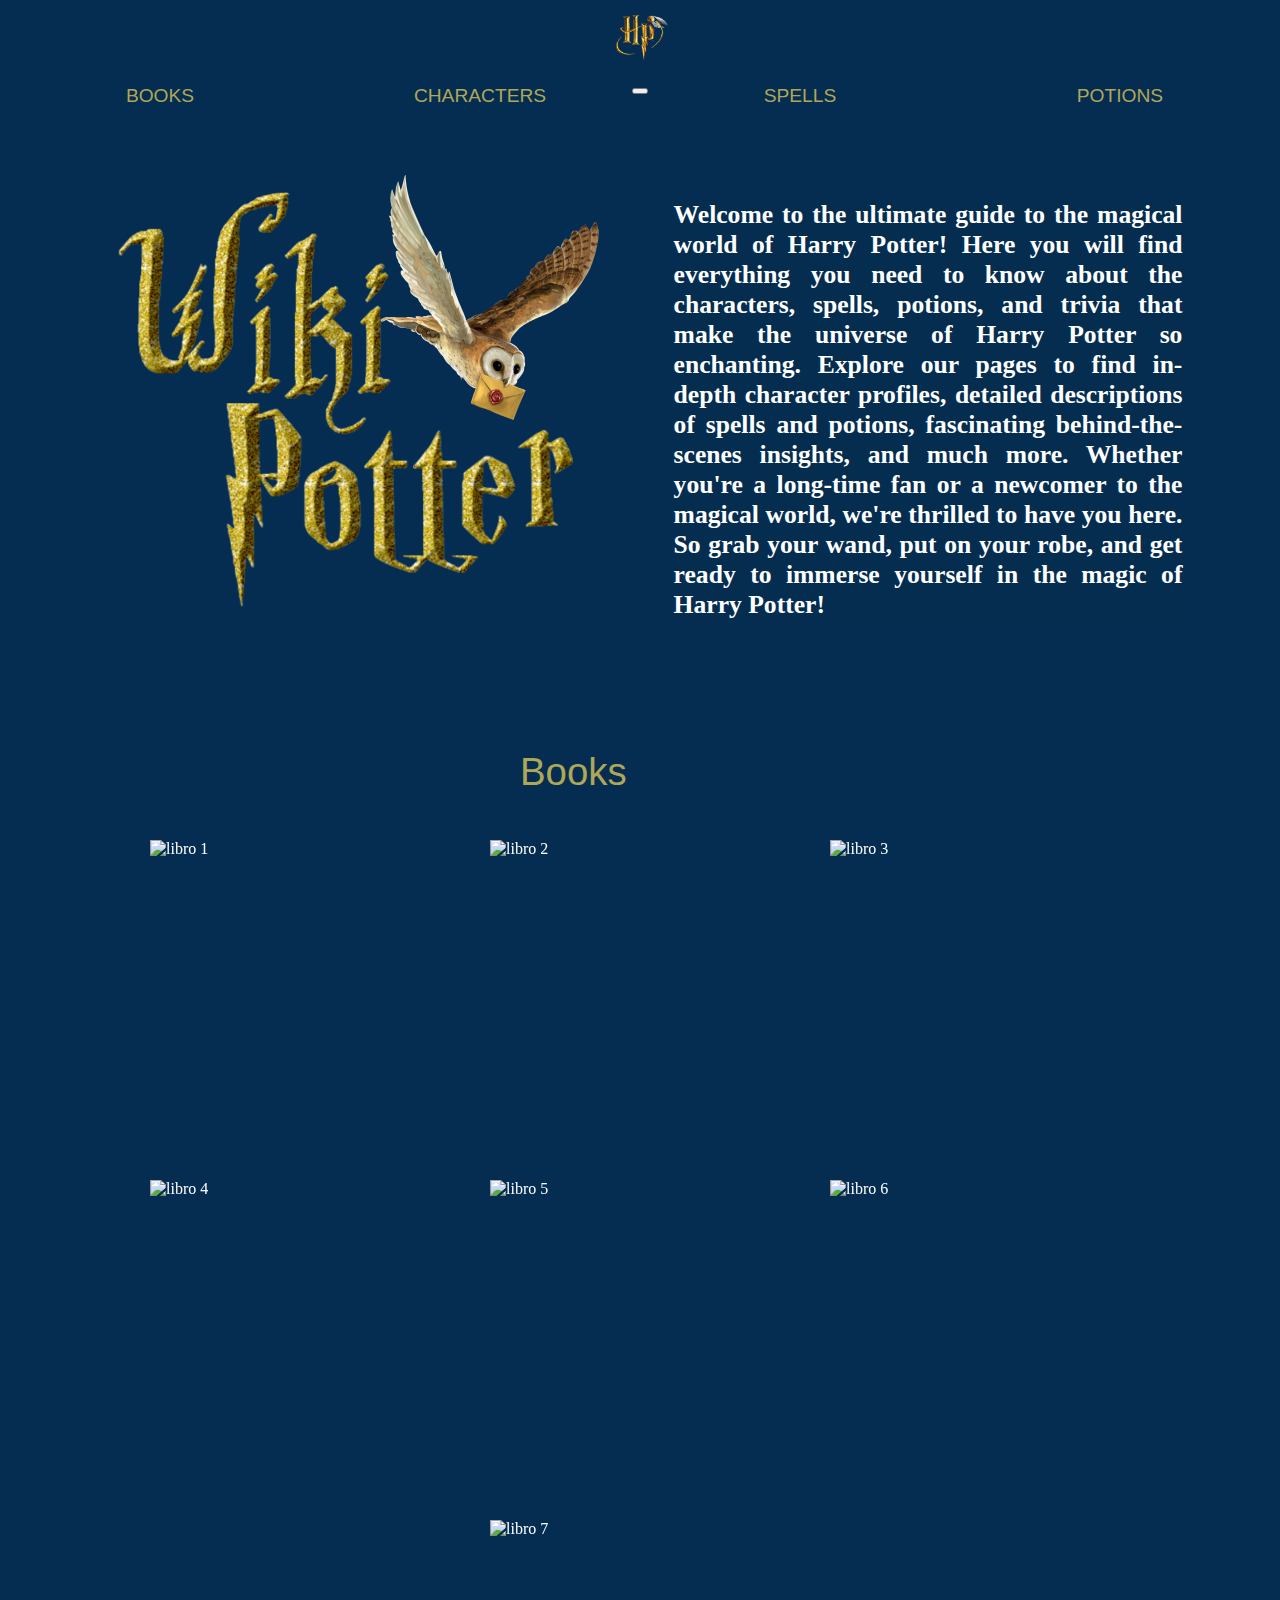
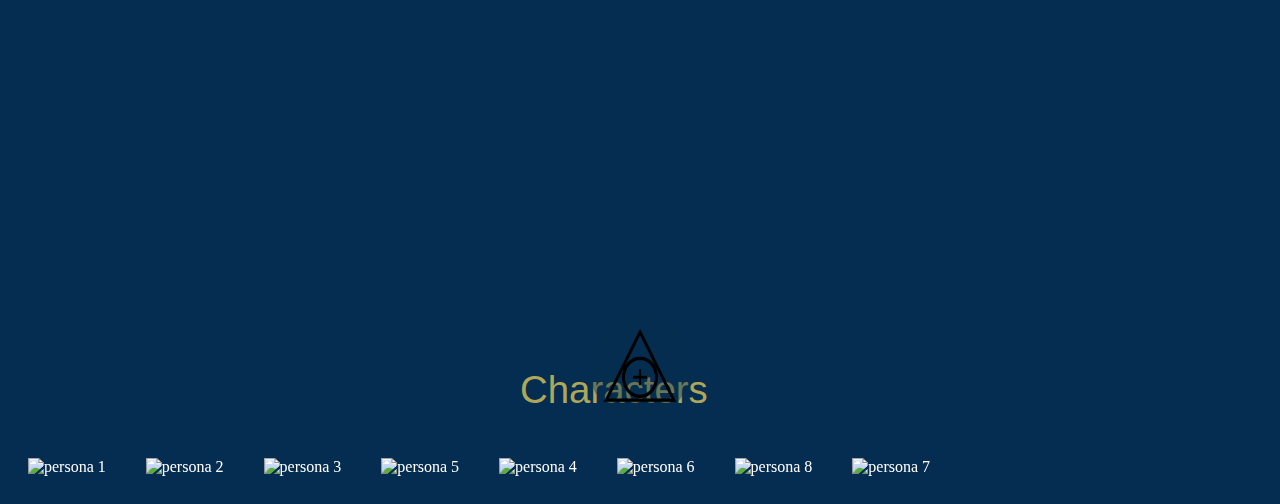
==== commit e23cf2e0: "Pag de filtro de personajes solo tiene los radio button" ====
--- a/src/index.html
+++ b/src/index.html
@@ -22,25 +22,31 @@
       <span></span>
     </button>
     <div id="navbar" class="navbar-close">
-    <div class="flexbox">
-      <button class="botonInicioLibros" id="botonInicioLibros"> BOOKS </button>
-      <button class="botonInicioPersonajes" id="botonInicioPersonajes"> CHARACTERS </button>
-      <button class="botonInicioHechizos" id="botonInicioHechizos"> SPELLS </button>
-      <button class="botonInicioPociones" id="botonInicioPociones"> POTIONS </button>
+      <div class="flexbox">
+        <button class="botonInicioLibros" id="botonInicioLibros"> BOOKS </button>
+        <button class="botonInicioPersonajes" id="botonInicioPersonajes"> CHARACTERS </button>
+        <button class="botonInicioHechizos" id="botonInicioHechizos"> SPELLS </button>
+        <button class="botonInicioPociones" id="botonInicioPociones"> POTIONS </button>
+      </div>
     </div>
   </div>
   <!-- <div id="root"></div> -->
   <div id="paginaBienvenida" class="fondoInicial">
     <img src="img/Pagina de inicio/FotoLogo.png" alt="">
-    <h1 id="Bienvenida" class="Bienvenida">Welcome to the ultimate guide to the magical world of Harry Potter! Here you will find everything you need to know about the characters, spells, potions, and trivia that make the universe of Harry Potter so enchanting. Explore our pages to find in-depth character profiles, detailed descriptions of spells and potions, fascinating behind-the-scenes insights, and much more. Whether you're a long-time fan or a newcomer to the magical world, we're thrilled to have you here. So grab your wand, put on your robe, and get ready to immerse yourself in the magic of Harry Potter!</h1>
+    <h1 id="Bienvenida" class="Bienvenida">Welcome to the ultimate guide to the magical world of Harry Potter! Here
+      you will find everything you need to know about the characters, spells, potions, and trivia that make the
+      universe of Harry Potter so enchanting. Explore our pages to find in-depth character profiles, detailed
+      descriptions of spells and potions, fascinating behind-the-scenes insights, and much more. Whether you're a
+      long-time fan or a newcomer to the magical world, we're thrilled to have you here. So grab your wand, put on
+      your robe, and get ready to immerse yourself in the magic of Harry Potter!</h1>
   </div>
 
-  <h1 id = "tituloBooks" class = "tituloBooks">Books</h1>
+  <h1 id="tituloBooks" class="tituloBooks">Books</h1>
   <!--Div de la pag de libro-->
   <div id="libros" class="libros">
     <!-- Primer libro imagen -->
-    <div id="primerLibroPortada" class="libroPortada"  value=0>
-      <img src="img/Libros/piedraFilosofal.jpg" alt="libro 1" >
+    <div id="primerLibroPortada" class="libroPortada" value=0>
+      <img src="img/Libros/piedraFilosofal.jpg" alt="libro 1">
     </div>
     <!-- Segundo libro imagen -->
     <div id="segundoLibroPortada" class="libroPortada" value=1>
@@ -67,8 +73,8 @@
       <img src="img/Libros/las-Reliquias-de-la-Muerte.jpg" alt="libro 7">
     </div>
   </div>
-  
-  <h1 id = "tituloCharacters" class = "tituloCharacters">Characters</h1>
+
+  <h1 id="tituloCharacters" class="tituloCharacters">Characters</h1>
   <!--Div de la pag de personajes-->
   <div id="personajes" class="personajes">
     <!-- imgen de harry potter -->
@@ -90,6 +96,7 @@
     <!-- imgen de albus -->
     <div id="Albus Dumbledore" class="personaje" value=4>
       <img src="img/Personajes/AlbusDum.png" alt="persona 4">
+      <!-- <div style="display: flex;align-items: center;justify-content: center;"><p class="info-personaje">jhjhjhj</p></div> -->
     </div>
 
     <!-- imgen de snape -->
@@ -105,12 +112,13 @@
       <img src="img/Personajes/Voldy.png" alt="persona 7">
     </div>
   </div>
-<button id ="botonMasPersonajes" class="botonMasPersonajes">
-  <img src="img/Personajes/Botonmas.png" alt="Imagen del botón">
-  <span class="etiquetaMensaje">Click here to see more characters</span>
-</button>
-
-  <h1 id = "tituloSpells" class = "tituloSpells">Spells</h1>
+  <a href="filter.html">
+    <button id="botonMasPersonajes" class="botonMasPersonajes">
+      <img src="img/Personajes/Botonmas.png" alt="Imagen del botón">
+      <span class="etiquetaMensaje">Click here to see more characters</span>
+    </button>
+  </a>
+  <!-- <h1 id="tituloSpells" class="tituloSpells">Spells</h1> -->
 
   <script src="main.js" type="module"></script>
 </body>
--- a/src/style.css
+++ b/src/style.css
@@ -6,9 +6,10 @@
   display: flex;
   flex-wrap: wrap;
 }
-.navbar-close {
-  display: flex;
-}
+/* .navbar-close {
+  display: flex;
+  display: none;
+} */
 
 /* Estilos para el menú desplegable en pantallas pequeñas */
 @media (max-width: 768px) {
@@ -24,7 +25,7 @@
   .contenedorBoton .botonInicioPersonajes,
   .contenedorBoton .botonInicioHechizos,
   .contenedorBoton .botonInicioPociones {
-    display: block;
+    display: none;
     /* Hace que los botones desaparezcan en pantallas pequeñas */
   }
 
@@ -54,6 +55,11 @@
   }
 
 }
+
+.navbar-open {
+  display: flex;
+  flex-direction: column;
+}
 /*--------- contenedor del boton  ---------*/
 .contenedorBoton {
   background: #052D51;
@@ -91,7 +97,8 @@
   transform: translate(-50%, -50%);
   border: none;
   cursor: pointer;
-  margin: 5vw 0vw;
+  /*primero: superior, segundo: derecha, tercero: inferior, cuarto: izquierdo*/
+  margin: -5.5vw 0vw;
   border-radius: 12.5vw;
   display: inline-block;
 }
@@ -181,8 +188,8 @@
 
 /*--------- Fondo de la pag de bienvenida ---------*/
 .fondoInicial {
-  /* margin: 105px; */
-
+  /*primero: superior, segundo: derecha, tercero: inferior, cuarto: izquierdo*/
+  margin: 0vw 2vw -10vw 2vw;
   background-repeat: no-repeat;
   background-size: cover;
   display: flex;
@@ -220,18 +227,20 @@
   text-align: center;
   font-size: 3vw;
   border: none;
-  margin: 8vw 0vw 2vw 0vw;
-  /* line-height: 4vw; */
-}
-
-.tituloSpells {
-  margin: 12vw 0vw 5vw 0vw;
+   /*primero: superior, segundo: derecha, tercero: inferior, cuarto: izquierdo*/
+  margin: 10vw 0vw 2vw 40vw;
+  font-weight: 200;
+}
+
+/* .tituloSpells {
+  margin: 10vw 0vw 5vw 0vw;
   font-family: 'Harry Potter', sans-serif;
   color: rgb(175, 167, 88);
   text-align: center;
   font-size: 3vw;
   border: none;
-}
+  font-weight: 200;
+} */
 
 /*--------- Pagina de los libros ---------*/
 .libros {
@@ -246,17 +255,20 @@
 /* Para los libros individuales */
 .libroPortada {
   position: relative;
-  width: 200px;
+  width: 100%;
+  max-width: 300px;
+  min-width: 200px;
   height: 300px;
   margin: 20px;
   cursor: pointer;
   transform-style: preserve-3d;
   transition: transform 1s;
 }
+
 .libroPortada img {
-  width: 100%;
+  /* width: 100%; */
   height: 100%;
-  position: absolute;
+  /* position: absolute; */
   backface-visibility: hidden;
 }
 .libroPortada.girar img {
@@ -269,9 +281,9 @@
 }
 .info-libro {
   position: absolute;
-  top: 0;
-  left: 0;
-  width: 100%;
+  top: -1vw;
+  left: 4vw;
+  width: 70%;
   height: 100%;
   padding: 10px;
   box-sizing: border-box;
@@ -290,59 +302,6 @@
   transform: rotateY(0deg);
   transform-origin: center;
 }
-
-.info-personaje {
-  position: absolute;
-  left: 0vw;
-  top: -0.8vw;
-  width: 100%;
-  height: 100%;
-  font-family: Arial, sans-serif;
-  font-size: 1vw;
-  line-height: 1.5vw;
-  text-align: center;
-  background-image: url(img/Personajes/TarjetaAtras.png);
-  background-repeat: no-repeat;
-  background-size: cover;
-  z-index: 1;
-}
- .info-personaje p {
-  /* position: absolute; */
-  left: -100vw;
-  top: -100vw;
-  width: -500%;
-  height: -500%;
- }
-
-
-/* #libros div {
-  position: relative;
-}
-
-#libros img {
-  width: 13vw;
-  height: 20vw;
-  margin: 0 2vw;
-  flex: 0 0 13vw;
-  /* Añadida propiedad flex: 0 0 13vw para ajustar el ancho */
-/* }
-
-#libros div:hover img {
-  transform: rotateY(90deg);
-  transition: transform 0s ease-in-out;
-}
-
-#libros div:hover::before {
-  content: "";
-  position: absolute;
-  top: 0;
-  left: 0;
-  width: 13vw;
-  height: 20vw;
-  margin: 0 2vw;
-  background-color: rgba(5, 46, 81, 0.67);
-} */
-
 /*--------- Pagina de los personajes ---------*/
 .personajes {
   color: white;
@@ -352,78 +311,62 @@
   align-items: center;
 }
 
-/* Para los libros individuales */
-/* .personaje, .librosInfo {
-  flex: -1 0 22vw;
-  margin: 0vw;
-  text-align: center;
-} 
-.info-libro {
-  position: absolute;
-  left: 0;
-  top: 100%;
-  transform: translateY(-100%);
-  /* background:  rgba(5, 46, 81, 0.67); */
-/* padding: 1vw; 
-  font-family: Arial, sans-serif;
-  font-size: 0.8vw;
-  line-height: 1.2;
-  z-index: 1;
-  width: 13vw;
-  height: 20vw;
-  margin: 0 4vw; 
-   /* Para asegurarse de que el texto esté por encima de la imagen 
-}
-*/
-#personajes div {
-  position: relative;
-  width: 20vw;
-  height: 20vw;
-  margin: 0 2vw;
-}
-
-#personajes img {
+/* Para los personajes individuales */
+.personaje {
+  position: relative;
+  /* width: 200px; */
+  /* height: 300px; */
+  margin: 20px;
+  cursor: pointer;
+  transform-style: preserve-3d;
+  transition: transform 1s;
+}
+
+.personaje img {
   width: 100%;
   height: 100%;
-  object-fit: cover;
-  z-index: 0;
-  /* width: 20vw;
-  height: 20vw;
-  margin: 0 2vw; */
-}
-
-#personajes div:hover img {
-  transform: rotateY(90deg);
-  transition: transform 0s ease-in-out;
-}
-
-#personajes div:hover::before {
-  content: "";
+ /*  position: absolute; */
+  backface-visibility: hidden;
+}
+
+.personaje.girar img {
+  transform: rotateY(-180deg);
+  transform-origin: left;
+}
+
+.personaje:hover img {
+  transform: rotateY(180deg);
+}
+
+.info-personaje {
   position: absolute;
-  top: 0;
-  left: 0;
-  width: 20vw;
-  height: 20vw;
-  margin: 0 2vw;
-} */
-
-/* @media (max-width: 470px) {
-  .libros {
-    display: block;
-  }
-
-  .libros div {
-    width: 80%;
-    height: 300px;
-  }
-
-  #libros img {
-    width: 100%;
-    height: 80%;
-
-  }  */
-
-.navbar-open {
-  display: flex;
-  flex-direction: column;
-}+  top: -1vw;
+  left: 0vw;
+  width: 100%;
+  /* height: 100%; */
+  padding: 20px;
+  box-sizing: border-box;
+  background-image: url(img/Personajes/TarjetaAtras.png);
+  /* transform: rotateY(180deg); 
+  transform-origin: left; */
+  transition: transform 1s ease;
+  font-size: 12px;
+  height: auto;
+  bottom: 0;
+}
+
+.libroPortada:hover .info-libro {
+  transform: rotateY(0deg);
+}
+
+.libroPortada.mostrar-info .info-libro {
+  transform: rotateY(0deg);
+  transform-origin: center;
+}
+.info-personaje p {
+  font-family: Arial, sans-serif;
+  font-size: 1vw;
+  text-align: center;
+  width: 100%;
+  margin-top: 50px;
+} 
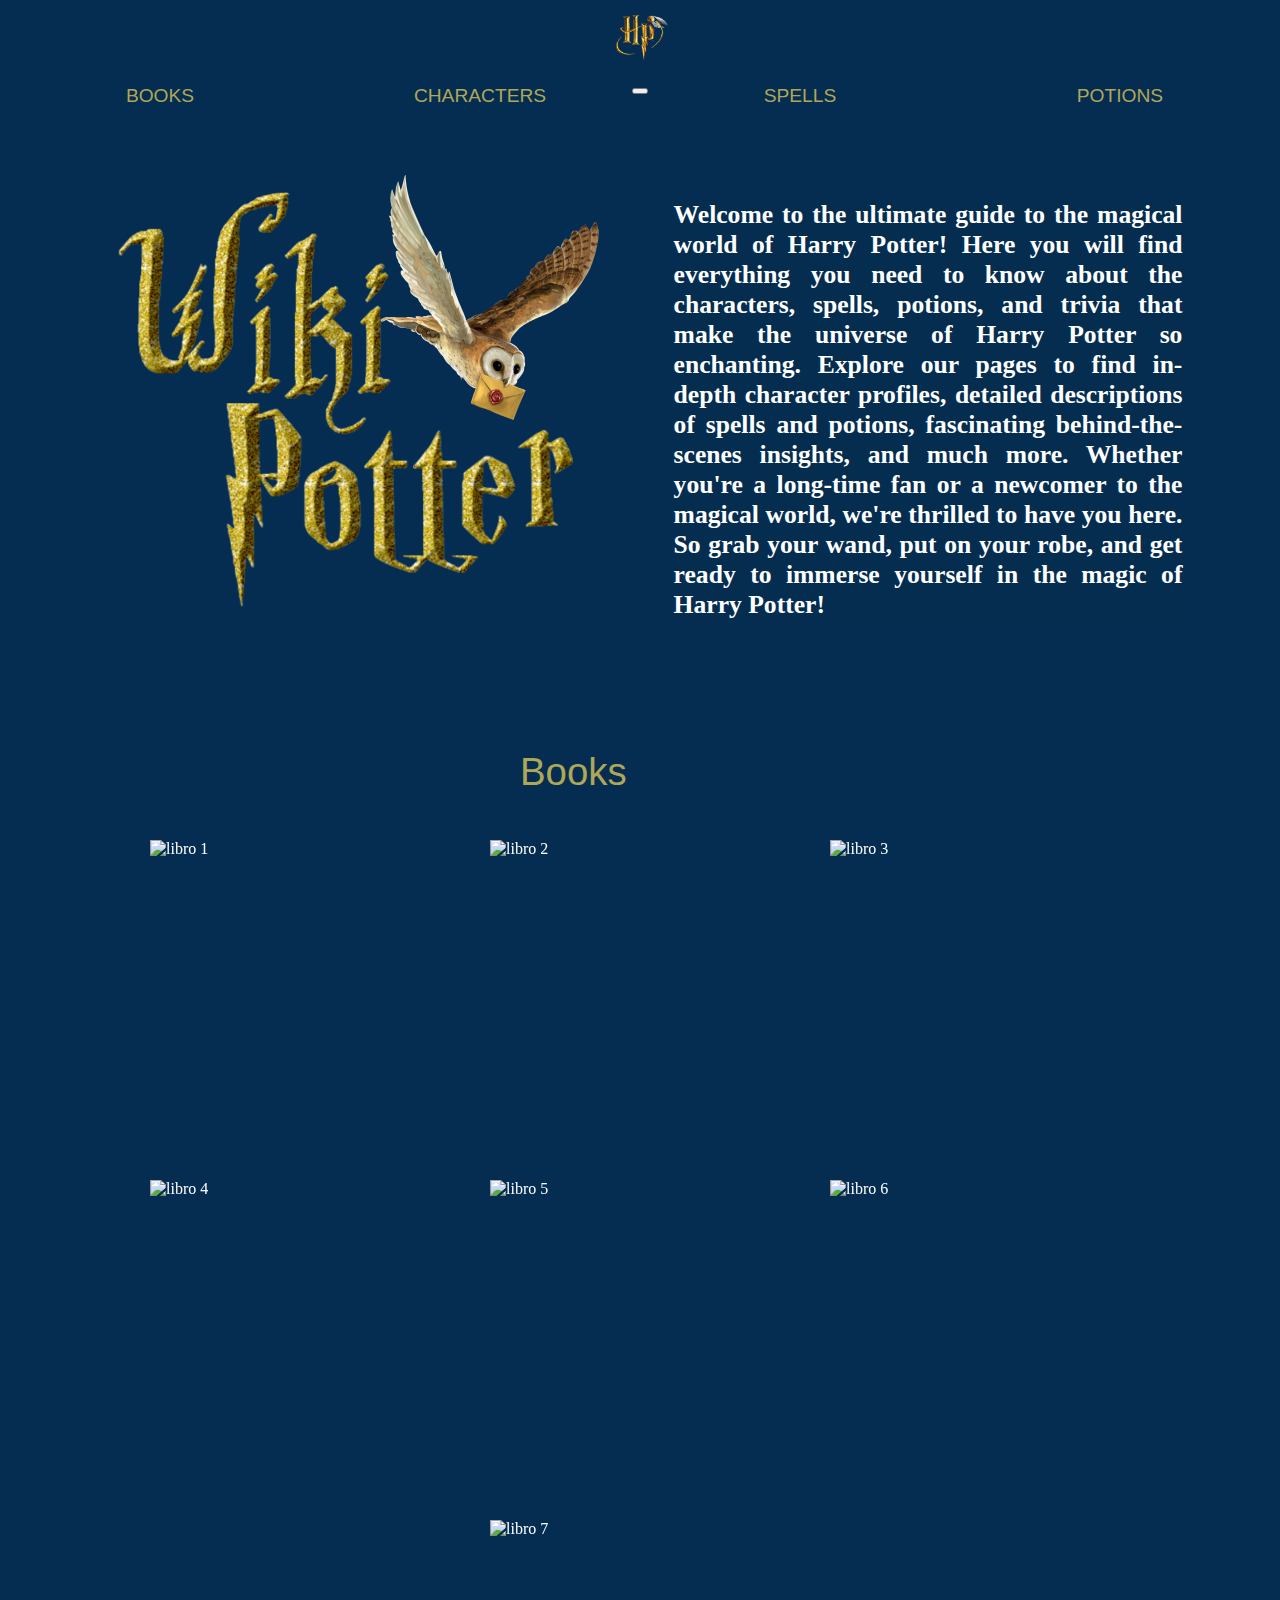
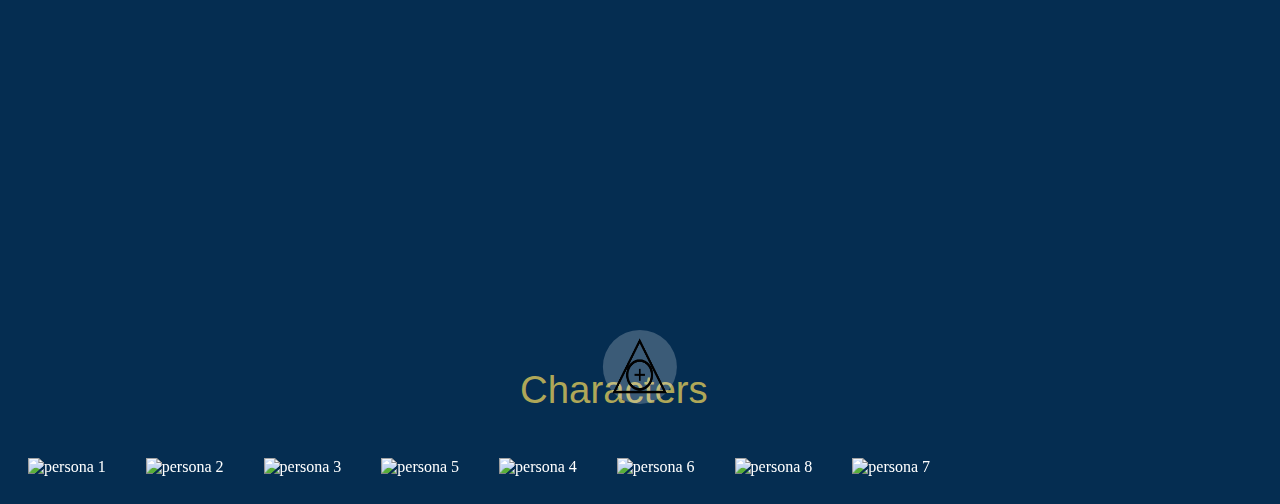
==== commit 0725d759: "Merge branch 'main' of github.com:Mikamub/DEV006-data-lovers" ====
--- a/src/index.html
+++ b/src/index.html
@@ -1,6 +1,5 @@
 <!DOCTYPE html>
 <html>
-
 <head>
   <meta charset="utf-8">
   <title>WikiPotter</title>
@@ -9,7 +8,6 @@
   <meta name="viewport" content="width=device-width, initial-scale=1">
   <meta name="viewport" content="width=device-width, initial-scale=1.0">
 </head>
-
 <body>
   <div id="barraDeBotones" class="contenedorBoton">
     <button class="botonInicioHP" id="botonInicioHP">
@@ -25,8 +23,12 @@
       <div class="flexbox">
         <button class="botonInicioLibros" id="botonInicioLibros"> BOOKS </button>
         <button class="botonInicioPersonajes" id="botonInicioPersonajes"> CHARACTERS </button>
-        <button class="botonInicioHechizos" id="botonInicioHechizos"> SPELLS </button>
-        <button class="botonInicioPociones" id="botonInicioPociones"> POTIONS </button>
+        <a href="filterHechizo.html">
+          <button class="botonInicioHechizos" id="botonInicioHechizos"> SPELLS </button>
+        </a>
+        <a href="filterPociones.html">
+          <button class="botonInicioPociones" id="botonInicioPociones"> POTIONS </button>
+        </a>
       </div>
     </div>
   </div>
@@ -40,87 +42,83 @@
       long-time fan or a newcomer to the magical world, we're thrilled to have you here. So grab your wand, put on
       your robe, and get ready to immerse yourself in the magic of Harry Potter!</h1>
   </div>
-
   <h1 id="tituloBooks" class="tituloBooks">Books</h1>
   <!--Div de la pag de libro-->
   <div id="libros" class="libros">
     <!-- Primer libro imagen -->
-    <div id="primerLibroPortada" class="libroPortada" value=0>
+    <div id="primerLibroPortada" class="libroPortada" value="0">
       <img src="img/Libros/piedraFilosofal.jpg" alt="libro 1">
     </div>
     <!-- Segundo libro imagen -->
-    <div id="segundoLibroPortada" class="libroPortada" value=1>
+    <div id="segundoLibroPortada" class="libroPortada" value="1">
       <img src="img/Libros/camara-secret.jpg" alt="libro 2">
     </div>
     <!-- Tercero libro imagen -->
-    <div id="tercerLibroPortada" class="libroPortada" value=2>
+    <div id="tercerLibroPortada" class="libroPortada" value="2">
       <img src="img/Libros/el-prisionero-de-Azkaban.jpg" alt="libro 3">
     </div>
     <!-- Cuarto libro imagen -->
-    <div id="cuartoLibroPortada" class="libroPortada" value=3>
+    <div id="cuartoLibroPortada" class="libroPortada" value="3">
       <img src="img/Libros/calizDeFuego.jpg" alt="libro 4">
     </div>
     <!-- Quinto libro imagen -->
-    <div id="quintoLibroPortada" class="libroPortada" value=4>
+    <div id="quintoLibroPortada" class="libroPortada" value="4">
       <img src="img/Libros/laOrdendelFénix.jpg" alt="libro 5">
     </div>
     <!-- Sexto libro imagen -->
-    <div id="sextoLibroPortada" class="libroPortada" value=5>
+    <div id="sextoLibroPortada" class="libroPortada" value="5">
       <img src="img/Libros/elmisteriodelpríncipe.jpg" alt="libro 6">
     </div>
     <!-- Septimo libro imagen -->
-    <div id="septimoLibroPortada" class="libroPortada" value=6>
+    <div id="septimoLibroPortada" class="libroPortada" value="6">
       <img src="img/Libros/las-Reliquias-de-la-Muerte.jpg" alt="libro 7">
     </div>
   </div>
-
   <h1 id="tituloCharacters" class="tituloCharacters">Characters</h1>
   <!--Div de la pag de personajes-->
   <div id="personajes" class="personajes">
     <!-- imgen de harry potter -->
-    <div id="Harry Potter" class="personaje" value=1>
+    <div id="Harry Potter" class="personaje" value="1">
       <img src="img/Personajes/harrypotter.png" alt="persona 1">
     </div>
     <!-- imgen de hermione granger -->
-    <div id="Hermione Granger" class="personaje" value=2>
+    <div id="Hermione Granger" class="personaje" value="2">
       <img src="img/Personajes/Hermione.png" alt="persona 2">
     </div>
     <!-- imgen de ron Weasley -->
-    <div id="Ronald Weasley" class="personaje" value=3>
+    <div id="Ronald Weasley" class="personaje" value="3">
       <img src="img/Personajes/Ron.png" alt="persona 3">
     </div>
     <!-- imgen de draco malfoy -->
-    <div id="Draco Malfoy" class="personaje" value=5>
+    <div id="Draco Malfoy" class="personaje" value="5">
       <img src="img/Personajes/DracoMalfoy.png" alt="persona 5">
     </div>
     <!-- imgen de albus -->
-    <div id="Albus Dumbledore" class="personaje" value=4>
+    <div id="Albus Dumbledore" class="personaje" value="4">
       <img src="img/Personajes/AlbusDum.png" alt="persona 4">
       <!-- <div style="display: flex;align-items: center;justify-content: center;"><p class="info-personaje">jhjhjhj</p></div> -->
     </div>
-
     <!-- imgen de snape -->
-    <div id="Severus Snape" class="personaje" value=6>
+    <div id="Severus Snape" class="personaje" value="6">
       <img src="img/Personajes/Snape.png" alt="persona 6">
     </div>
     <!-- imgen de hagrid -->
-    <div id="Rubeus Hagrid" class="personaje" value=8>
+    <div id="Rubeus Hagrid" class="personaje" value="8">
       <img src="img/Personajes/Hagrid.png" alt="persona 8">
     </div>
     <!-- imgen de voldemor -->
-    <div id="Tom Riddle (Voldemort)" class="personaje" value=7>
+    <div id="Tom Riddle (Voldemort)" class="personaje" value="7">
       <img src="img/Personajes/Voldy.png" alt="persona 7">
     </div>
   </div>
-  <a href="filter.html">
+  <a href="filterPersonaje.html">
     <button id="botonMasPersonajes" class="botonMasPersonajes">
       <img src="img/Personajes/Botonmas.png" alt="Imagen del botón">
       <span class="etiquetaMensaje">Click here to see more characters</span>
     </button>
   </a>
+
   <!-- <h1 id="tituloSpells" class="tituloSpells">Spells</h1> -->
-
   <script src="main.js" type="module"></script>
 </body>
-
 </html>--- a/src/style.css
+++ b/src/style.css
@@ -6,60 +6,7 @@
   display: flex;
   flex-wrap: wrap;
 }
-/* .navbar-close {
-  display: flex;
-  display: none;
-} */
-
-/* Estilos para el menú desplegable en pantallas pequeñas */
-@media (max-width: 768px) {
-
-  .navbar-close {
-    display: flex;
-    display: none;
-  }
-
-  /* Selector para los botones del otro header dentro del media query */
-  .contenedorBoton .botonInicioLibros,
-  .contenedorBoton .botonInicioCasas,
-  .contenedorBoton .botonInicioPersonajes,
-  .contenedorBoton .botonInicioHechizos,
-  .contenedorBoton .botonInicioPociones {
-    display: none;
-    /* Hace que los botones desaparezcan en pantallas pequeñas */
-  }
-
-  /* Estilos para el menú hamburguesa */
-  .botonHamburguesa {
-    display: block;
-    margin: 0 10px;
-    border: 1px;
-    background-color: #052D51;
-    cursor: pointer;
-  }
-
-  /* Estilos para los tres iconos del menú hamburguesa */
-  .botonHamburguesa span {
-    display: block;
-    width: 25px;
-    height: 2px;
-    margin: 5px 0;
-    background-color: #ffffff;
-    transition: all 0.3s ease-in-out;
-  }
-
-  .flexbox {
-    display: flex;
-    justify-content: center;
-    margin-top: 0VW;
-  }
-
-}
-
-.navbar-open {
-  display: flex;
-  flex-direction: column;
-}
+
 /*--------- contenedor del boton  ---------*/
 .contenedorBoton {
   background: #052D51;
@@ -88,11 +35,10 @@
 }
 
 .botonMasPersonajes {
-  width: 8vw;
-  height: 8vw;
-  background-color: #052e5169;
+  width: 5.8vw;
+  height: 5.8vw;
+  background-color: #ffffff38;
   position: absolute;
-  /* top: 50%;*/
   left: 50%;
   transform: translate(-50%, -50%);
   border: none;
@@ -104,8 +50,8 @@
 }
 
 .botonMasPersonajes img {
-  width: 6vw;
-  height: 6vw;
+  width: 4.5vw;
+  height: 4.5vw;
   justify-content: center;
 }
 
@@ -122,7 +68,8 @@
   transition: opacity 0.3s ease, visibility 1s ease;
   font-size: 0.8vw;
   width: 8vw;
-  height: 1vw;
+  height: 2vw;
+  border-radius: 30%;
 }
 
 .botonMasPersonajes:hover .etiquetaMensaje {
@@ -155,8 +102,8 @@
   font-size: 1.5vw;
   height: 3vw;
   width: 13vw;
-  /* padding: 0vw; */
-  line-height: 4vw; /*interlineado*/
+  line-height: 4vw;
+  /*interlineado*/
   color: rgb(175, 167, 88);
   background-color: #052D51;
   border-radius: 1vw;
@@ -177,8 +124,6 @@
   background: rgb(255, 255, 255);
 }
 
-
-
 /*--------- flexbox del cotenedor de los botones  ---------*/
 .contenedorBoton .flexbox {
   display: flex;
@@ -186,16 +131,7 @@
   margin-top: 0vw;
 }
 
-/*--------- Fondo de la pag de bienvenida ---------*/
-.fondoInicial {
-  /*primero: superior, segundo: derecha, tercero: inferior, cuarto: izquierdo*/
-  margin: 0vw 2vw -10vw 2vw;
-  background-repeat: no-repeat;
-  background-size: cover;
-  display: flex;
-}
-
-/*--------- Texto de la pag de bienvenida ---------*/
+/* --------- Texto de la pag de bienvenida ---------*/
 .fondoInicial h1 {
   background-color: rgba(5, 46, 81, 0.67);
   color: white;
@@ -211,9 +147,17 @@
   width: 500vw;
   display: flex;
   flex-wrap: wrap;
-} 
+}
 
 /*--------- Margen y ancho del la pag bienvenida (Logo) ---------*/
+.fondoInicial {
+  /*primero: superior, segundo: derecha, tercero: inferior, cuarto: izquierdo*/
+  margin: 0vw 2vw -10vw 2vw;
+  background-repeat: no-repeat;
+  background-size: cover;
+  display: flex;
+}
+
 .fondoInicial img {
   margin-top: 8vw;
   width: 50vw;
@@ -227,20 +171,12 @@
   text-align: center;
   font-size: 3vw;
   border: none;
-   /*primero: superior, segundo: derecha, tercero: inferior, cuarto: izquierdo*/
+  /*primero: superior, segundo: derecha, tercero: inferior, cuarto: izquierdo*/
   margin: 10vw 0vw 2vw 40vw;
   font-weight: 200;
-}
-
-/* .tituloSpells {
-  margin: 10vw 0vw 5vw 0vw;
-  font-family: 'Harry Potter', sans-serif;
-  color: rgb(175, 167, 88);
-  text-align: center;
-  font-size: 3vw;
-  border: none;
-  font-weight: 200;
-} */
+  display: flex;
+  flex-wrap: wrap;
+}
 
 /*--------- Pagina de los libros ---------*/
 .libros {
@@ -266,11 +202,10 @@
 }
 
 .libroPortada img {
-  /* width: 100%; */
   height: 100%;
-  /* position: absolute; */
   backface-visibility: hidden;
 }
+
 .libroPortada.girar img {
   transform: rotateY(-180deg);
   transform-origin: left;
@@ -279,6 +214,7 @@
 .libroPortada:hover img {
   transform: rotateY(180deg);
 }
+
 .info-libro {
   position: absolute;
   top: -1vw;
@@ -294,6 +230,7 @@
   transition: transform 1s ease;
   font-size: 12px;
 }
+
 .libroPortada:hover .info-libro {
   transform: rotateY(0deg);
 }
@@ -302,9 +239,10 @@
   transform: rotateY(0deg);
   transform-origin: center;
 }
+
 /*--------- Pagina de los personajes ---------*/
 .personajes {
-  color: white;
+  color: rgb(255, 255, 255);
   display: flex;
   flex-wrap: wrap;
   justify-content: center;
@@ -314,18 +252,16 @@
 /* Para los personajes individuales */
 .personaje {
   position: relative;
-  /* width: 200px; */
-  /* height: 300px; */
   margin: 20px;
   cursor: pointer;
   transform-style: preserve-3d;
   transition: transform 1s;
+  text-align: center;
 }
 
 .personaje img {
   width: 100%;
   height: 100%;
- /*  position: absolute; */
   backface-visibility: hidden;
 }
 
@@ -340,19 +276,18 @@
 
 .info-personaje {
   position: absolute;
-  top: -1vw;
+  top: 1vw;
   left: 0vw;
   width: 100%;
-  /* height: 100%; */
-  padding: 20px;
+  margin: 0 auto;
+  padding-top: 35%;
   box-sizing: border-box;
   background-image: url(img/Personajes/TarjetaAtras.png);
-  /* transform: rotateY(180deg); 
-  transform-origin: left; */
   transition: transform 1s ease;
   font-size: 12px;
   height: auto;
   bottom: 0;
+
 }
 
 .libroPortada:hover .info-libro {
@@ -363,10 +298,209 @@
   transform: rotateY(0deg);
   transform-origin: center;
 }
-.info-personaje p {
-  font-family: Arial, sans-serif;
-  font-size: 1vw;
-  text-align: center;
-  width: 100%;
-  margin-top: 50px;
-} 
+
+/* Estilos para el menú desplegable en pantallas pequeñas */
+@media (max-width: 768px) {
+  /*--------- Imagen del boton de inicio  ---------*/
+  .contenedorBoton .botonInicioHP img {
+    width: 13vw;
+    max-width: 13vw;
+    margin-bottom: 1.5vw;
+    top: 0.8vw;
+  }
+  
+  .contenedorBoton .botonInicioHP {
+    width: 14vw;
+    height: 14vw;
+    top: 5vw;
+  }  
+  /* Cambiar el orden de los elementos */
+  .fondoInicial {
+    flex-direction: column;
+    align-items: center;
+  }
+
+  .fondoInicial img {
+    order: 1;
+    margin-top: 18vw;
+    margin-bottom: 8vw;
+    width: 70vw;
+  }
+
+  .fondoInicial h1 {
+    order: 2;
+    margin-top: -20vw;
+    margin-right: 0;
+    height: auto;
+    font-size: 4vw;
+    text-align: center;
+  }
+
+  .navbar-close {
+    display: none;
+  }
+
+  .navbar-open {
+    display: flex;
+  }
+
+  .contenedorBoton {
+    height: 25vw;
+    width: 100%;
+  }
+
+  .contenedorBoton .botonInicioLibros,
+  .contenedorBoton .botonInicioCasas,
+  .contenedorBoton .botonInicioPersonajes,
+  .contenedorBoton .botonInicioHechizos,
+  .contenedorBoton .botonInicioPociones {
+    font-size: 5vw;
+    height: 12vw;
+    width: 40vw;
+    background-color: #052D51;
+    border-radius: 3vw;
+    /*primero: superior, segundo: derecha, tercero: inferior, cuarto: izquierdo*/
+    margin: 3vw 0vw 0vw 10vw;
+    display: flex;
+    flex-direction: column;
+    /* Establece la dirección del flujo como columna */
+    line-height: 15vw;
+    align-items: center;
+    /* Centra los elementos horizontalmente */
+  }
+
+  /* Estilos para el menú hamburguesa */
+  .botonHamburguesa {
+    display: block;
+    margin: 5px 10px;
+    border: 1px;
+    background-color: #052D51;
+    cursor: pointer;
+  }
+
+  /* Estilos para los tres iconos del menú hamburguesa */
+  .botonHamburguesa span {
+    display: flex;
+    width: 25px;
+    height: 2px;
+    margin: 5px;
+    background-color: #ffffff;
+  }
+
+  .flexbox {
+    display: block;
+    justify-content: center;
+    margin-top: 0VW;
+    flex-direction: column;
+  }
+
+  .tituloBooks,
+  .tituloCharacters {
+    font-size: 8vw;
+    /*primero: superior, segundo: derecha, tercero: inferior, cuarto: izquierdo*/
+    margin: 20vw 0vw 5vw 33vw;
+    display: flex;
+    flex-wrap: wrap;
+  }
+
+  /* Para los libros individuales */
+  .libroPortada {
+    min-width: 300px;
+    height: 400px;
+    margin: 4vw 17vw;
+  }
+
+  .info-libro {
+    top: -1vw;
+    left: 0vw;
+    min-width: 254px;
+    height: 390px;
+    color: #fff;
+    font-size: 15px;
+  }
+
+  /* Para los personajes individuales */
+  .personaje {
+    min-width: 180px;
+    height: 320px;
+  }
+
+  .info-personaje {
+    top: 0.5vw;
+    background-image: url(img/Personajes/TarjetaAtras.png);
+    font-size: 12px;
+    background-repeat: no-repeat;
+    background-size: cover;
+  }
+
+  .botonMasPersonajes {
+    width: 13vw;
+    height: 13vw;
+    background-color: #ffffff38;
+    /*primero: superior, segundo: derecha, tercero: inferior, cuarto: izquierdo*/
+    margin: 0vw 0vw;
+  }
+
+  .botonMasPersonajes img {
+    width: 10vw;
+    height: 10vw;
+    margin: -1vw;
+  }
+
+}
+
+@media (min-width: 1920px) {
+
+  /* Para los libros individuales */
+  .libroPortada {
+    min-width: 450px;
+    height: 500px;
+  }
+
+  .info-libro {
+    position: absolute;
+    top: -1vw;
+    left: 0vw;
+    background-color: rgba(5, 46, 81, 0.67);
+    color: #fff;
+    font-size: 20.5px;
+  }
+
+  /* Para los personajes individuales */
+  .personaje {
+    min-width: 400px;
+    height: 450px;
+  }
+
+  .info-personaje {
+    top: 0.3vw;
+    background-image: url(img/Personajes/TarjetaAtras.png);
+    font-size: 20px;
+    background-repeat: no-repeat;
+    background-size: cover;
+  }
+
+  .botonMasPersonajes {
+    width: 5.8vw;
+    height: 5.8vw;
+    background-color: #ffffff38;
+    left: 50%;
+    border: none;
+    cursor: pointer;
+    /*primero: superior, segundo: derecha, tercero: inferior, cuarto: izquierdo*/
+    margin: -4.5vw 0vw;
+  }
+
+  .botonMasPersonajes img {
+    width: 4.5vw;
+    height: 4.5vw;
+    margin: -1vw;
+  }
+
+  .etiquetaMensaje {
+    font-size: 0.8vw;
+    width: 8vw;
+    height: 2vw;
+    border-radius: 50%;
+  }
+}